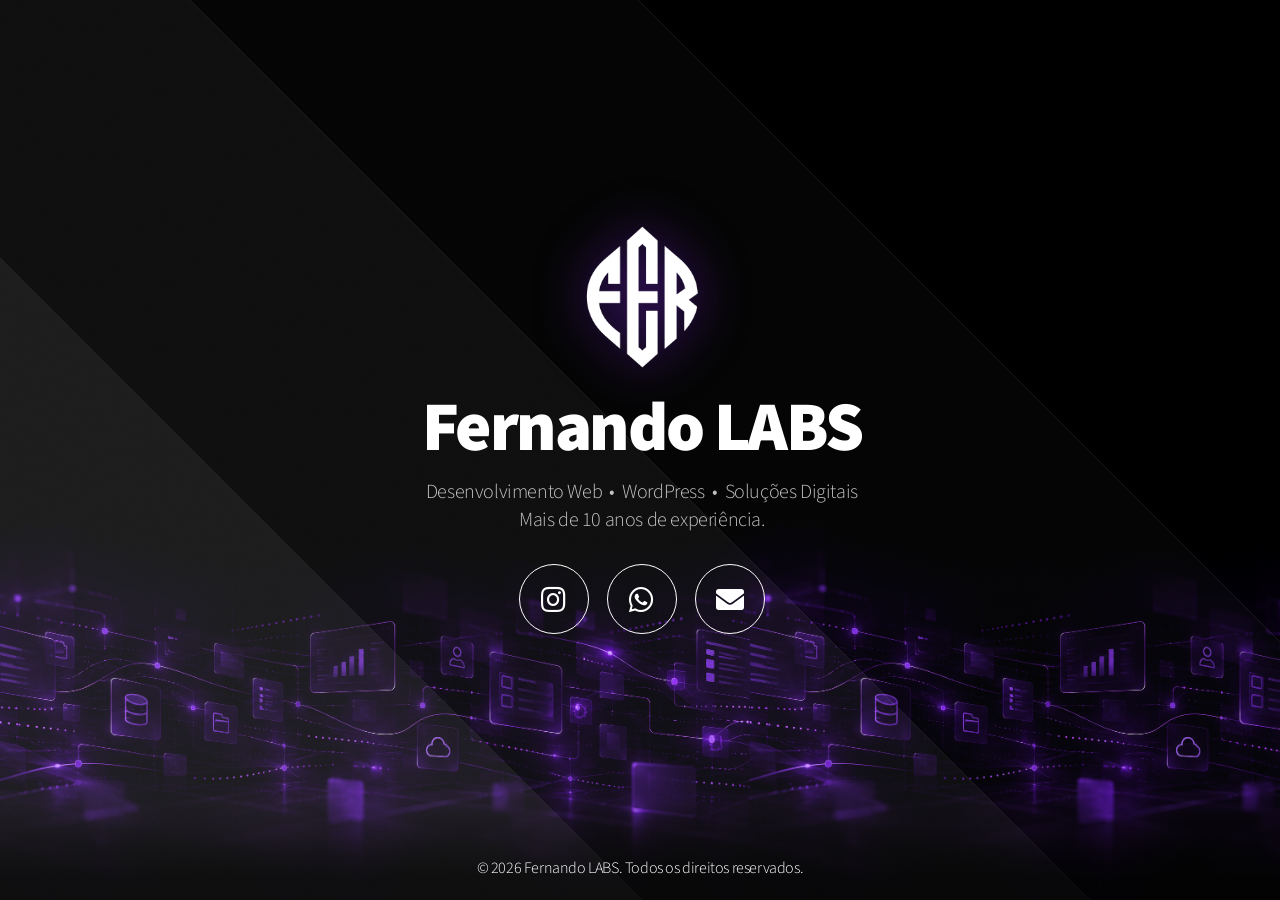
==== index.html @ bfa6c622 "Update index.html" ====
<!DOCTYPE HTML>
<!--
	Aerial by HTML5 UP
	html5up.net | @ajlkn
	Free for personal and commercial use under the CCA 3.0 license (html5up.net/license)
-->
<html>
<head>
	<title>Fernando LABS</title>
	<style>
        html, body {
          background: #0f0720;
      }
  </style>

  <meta charset="utf-8" />
  <meta name="viewport" content="width=device-width, initial-scale=1, user-scalable=no" />

  <!-- SEO -->
  <meta name="description" content="Fernando LABS: Criação de sites em WordPress, landing pages otimizadas, recuperação de sites invadidos, suporte técnico e automação digital." />
  <meta name="keywords" content="criação de sites, wordpress, landing page, seo, automação, suporte técnico, recuperação de site, fernando labs" />
  <meta name="author" content="Fernando LABS" />
  <meta name="robots" content="index, follow" />

  <!-- Open Graph (WhatsApp / Instagram / Facebook preview) -->
  <meta property="og:title" content="Fernando LABS | Criação de Sites e Automação" />
  <meta property="og:description" content="Sites em WordPress, landing pages otimizadas, suporte técnico e automação digital." />
  <meta property="og:image" content="https://fernandolabs.pages.dev/assets/css/images/logo.png" />
  <meta property="og:url" content="https://fernandolabs.pages.dev/" />
  <meta property="og:type" content="website" />

  <!-- Twitter Card -->
  <meta name="twitter:card" content="summary_large_image" />
  <meta name="twitter:title" content="Fernando LABS" />
  <meta name="twitter:description" content="Criação de sites e automação digital." />
  <meta name="twitter:image" content="https://fernandolabs.pages.dev/assets/css/images/logo.png" />

  <!-- Favicon -->
  <link rel="icon" type="image/png" href="assets/css/images/favicon.png" />
  <link rel="apple-touch-icon" href="assets/css/images/favicon.png" />

  <!-- CSS -->
  <link rel="stylesheet" href="assets/css/main.css" />
  <noscript><link rel="stylesheet" href="assets/css/noscript.css" /></noscript>
</head>
<body class="is-preload">
	<div id="wrapper">
		<div id="bg"></div>
		<div id="overlay"></div>
		<div id="main">

			<!-- Header -->
			<header id="header">
				<img src="assets/css/images/logo.png" alt="Logo Fernando Souza" class="logo">
				<h1>Fernando <strong>LABS</strong></h1>
				<p>Desenvolvimento Web &nbsp;&bull;&nbsp; WordPress &nbsp;&bull;&nbsp; Soluções Digitais<br> Mais de 10 anos de experiência.</p>
				<nav>
					<ul>
						<li><a href="https://www.instagram.com/fernando.labs" target="_blank" class="icon brands fa-instagram"><span class="label">Instagram</span></a></li>
						<!--<li><a href="https://www.facebook.com/fernandosouzaxc" target="_blank" class="icon brands fa-facebook-f"><span class="label">Facebook</span></a></li>-->
						<li><a href="https://wa.me/5514996076867?text=Olá,%20vim%20pelo%20seu%20site" target="_blank" class="icon brands fa-whatsapp"><span class="label">Whatsapp</span></a></li>
						<!--<li><a href="/blog" class="icon solid fa-briefcase"><span class="label">Case</span></a></li>-->
						<li><a href="mailto:fsouza.dev@gmail.com" target="_blank" class="icon solid fa-envelope"><span class="label">Email</span></a></li>
					</ul>
				</nav>
			</header>

			<!-- Footer -->
			<footer id="footer">
                <span class="copyright">
                    &copy; <script>document.write(new Date().getFullYear())</script>
                    Fernando LABS. Todos os direitos reservados.
                </span>
            </footer>

        </div>
    </div>
    <script>
      window.onload = function() { document.body.classList.remove('is-preload'); }
      window.ontouchmove = function() { return false; }
      window.onorientationchange = function() { document.body.scrollTop = 0; }
  </script>
</body>
</html>
---- assets/css/main.css ----
@import url("https://fonts.googleapis.com/css?family=Source+Sans+Pro:300,900");
@import url("fontawesome-all.min.css");

/*
	Aerial by HTML5 UP
	html5up.net | @ajlkn
	Free for personal and commercial use under the CCA 3.0 license (html5up.net/license)
*/

html, body, div, span, applet, object,
iframe, h1, h2, h3, h4, h5, h6, p, blockquote,
pre, a, abbr, acronym, address, big, cite,
code, del, dfn, em, img, ins, kbd, q, s, samp,
small, strike, strong, sub, sup, tt, var, b,
u, i, center, dl, dt, dd, ol, ul, li, fieldset,
form, label, legend, table, caption, tbody,
tfoot, thead, tr, th, td, article, aside,
canvas, details, embed, figure, figcaption,
footer, header, hgroup, menu, nav, output, ruby,
section, summary, time, mark, audio, video {
	margin: 0;
	padding: 0;
	border: 0;
	font-size: 100%;
	font: inherit;
	vertical-align: baseline;}

	article, aside, details, figcaption, figure,
	footer, header, hgroup, menu, nav, section {
		display: block;}

		body {
			line-height: 1;
		}

		ol, ul {
			list-style: none;
		}

		blockquote, q {
			quotes: none;
		}

		blockquote:before, blockquote:after, q:before, q:after {
			content: '';
			content: none;
		}

		table {
			border-collapse: collapse;
			border-spacing: 0;
		}

		body {
			-webkit-text-size-adjust: none;
		}

		mark {
			background-color: transparent;
			color: inherit;
		}

		input::-moz-focus-inner {
			border: 0;
			padding: 0;
		}

		input, select, textarea {
			-moz-appearance: none;
			-webkit-appearance: none;
			-ms-appearance: none;
			appearance: none;
		}

/* Basic */

html {
	box-sizing: border-box;
}

*, *:before, *:after {
	box-sizing: inherit;
}

body {
	background: #fff;
	overflow: hidden;
}

body.is-preload *, body.is-preload *:before, body.is-preload *:after {
	-moz-animation: none !important;
	-webkit-animation: none !important;
	-ms-animation: none !important;
	animation: none !important;
	-moz-transition: none !important;
	-webkit-transition: none !important;
	-ms-transition: none !important;
	transition: none !important;
}

body, input, select, textarea {
	color: #fff;
	font-family: 'Source Sans Pro', sans-serif;
	font-size: 15pt;
	font-weight: 300 !important;
	letter-spacing: -0.025em;
	line-height: 1.75em;
}

a {
	-moz-transition: border-color 0.2s ease-in-out;
	-webkit-transition: border-color 0.2s ease-in-out;
	-ms-transition: border-color 0.2s ease-in-out;
	transition: border-color 0.2s ease-in-out;
	border-bottom: dotted 1px;
	color: inherit;
	outline: 0;
	text-decoration: none;
}

a:hover {
	border-color: transparent;
}

/* Icon */

.icon {
	text-decoration: none;
	position: relative;
}

.icon:before {
	-moz-osx-font-smoothing: grayscale;
	-webkit-font-smoothing: antialiased;
	display: inline-block;
	font-style: normal;
	font-variant: normal;
	text-rendering: auto;
	line-height: 1;
	text-transform: none !important;
	font-family: 'Font Awesome 5 Free';
	font-weight: 400;
}

.icon > .label {
	display: none;
}

.icon.solid:before {
	font-weight: 900;
}

.icon.brands:before {
	font-family: 'Font Awesome 5 Brands';
}

/* Wrapper */

@-moz-keyframes wrapper {
	0% {
		opacity: 0;
	}

	100% {
		opacity: 1;
	}
}

@-webkit-keyframes wrapper {
	0% {
		opacity: 0;
	}

	100% {
		opacity: 1;
	}
}

@-ms-keyframes wrapper {
	0% {
		opacity: 0;
	}

	100% {
		opacity: 1;
	}
}

@keyframes wrapper {
	0% {
		opacity: 0;
	}

	100% {
		opacity: 1;
	}
}

#wrapper {
	-moz-animation: wrapper 3s forwards;
	-webkit-animation: wrapper 3s forwards;
	-ms-animation: wrapper 3s forwards;
	animation: wrapper 3s forwards;
	height: 100%;
	left: 0;
	opacity: 0;
	position: fixed;
	top: 0;
	width: 100%;
}

/* BG */

#bg {
	-moz-animation: bg 60s linear infinite;
	-webkit-animation: bg 60s linear infinite;
	-ms-animation: bg 60s linear infinite;
	animation: bg 60s linear infinite;
	-moz-backface-visibility: hidden;
	-webkit-backface-visibility: hidden;
	-ms-backface-visibility: hidden;
	backface-visibility: hidden;
	-moz-transform: translate3d(0,0,0);
	-webkit-transform: translate3d(0,0,0);
	-ms-transform: translate3d(0,0,0);
	transform: translate3d(0,0,0);
	/* Set your background with this */

	background: #000 url("images/bg.png") bottom left;
	background-repeat: repeat-x;
	height: 100%;
	left: 0;
	opacity: 1;
	position: fixed;
	top: 0;
}

@-moz-keyframes bg {
	0% {
		-moz-transform: translate3d(0,0,0);
		-webkit-transform: translate3d(0,0,0);
		-ms-transform: translate3d(0,0,0);
		transform: translate3d(0,0,0);
	}

	100% {
		-moz-transform: translate3d(-2250px,0,0);
		-webkit-transform: translate3d(-2250px,0,0);
		-ms-transform: translate3d(-2250px,0,0);
		transform: translate3d(-2250px,0,0);
	}
}

@-webkit-keyframes bg {
	0% {
		-moz-transform: translate3d(0,0,0);
		-webkit-transform: translate3d(0,0,0);
		-ms-transform: translate3d(0,0,0);
		transform: translate3d(0,0,0);
	}

	100% {
		-moz-transform: translate3d(-2250px,0,0);
		-webkit-transform: translate3d(-2250px,0,0);
		-ms-transform: translate3d(-2250px,0,0);
		transform: translate3d(-2250px,0,0);
	}
}

@-ms-keyframes bg {
	0% {
		-moz-transform: translate3d(0,0,0);
		-webkit-transform: translate3d(0,0,0);
		-ms-transform: translate3d(0,0,0);
		transform: translate3d(0,0,0);
	}

	100% {
		-moz-transform: translate3d(-2250px,0,0);
		-webkit-transform: translate3d(-2250px,0,0);
		-ms-transform: translate3d(-2250px,0,0);
		transform: translate3d(-2250px,0,0);
	}
}

@keyframes bg {
	0% {
		-moz-transform: translate3d(0,0,0);
		-webkit-transform: translate3d(0,0,0);
		-ms-transform: translate3d(0,0,0);
		transform: translate3d(0,0,0);
	}

	100% {
		-moz-transform: translate3d(-2250px,0,0);
		-webkit-transform: translate3d(-2250px,0,0);
		-ms-transform: translate3d(-2250px,0,0);
		transform: translate3d(-2250px,0,0);
	}
}

#bg {
	background-size: 1774px auto;
	width: 6750px;
}

/* Overlay */

@-moz-keyframes overlay {
	0% {
		opacity: 0;
	}

	100% {
		opacity: 1;
	}
}

@-webkit-keyframes overlay {
	0% {
		opacity: 0;
	}

	100% {
		opacity: 1;
	}
}

@-ms-keyframes overlay {
	0% {
		opacity: 0;
	}

	100% {
		opacity: 1;
	}
}

@keyframes overlay {
	0% {
		opacity: 0;
	}

	100% {
		opacity: 1;
	}
}

#overlay {
	-moz-animation: overlay 1.5s 1.5s forwards;
	-webkit-animation: overlay 1.5s 1.5s forwards;
	-ms-animation: overlay 1.5s 1.5s forwards;
	animation: overlay 1.5s 1.5s forwards;
	background-attachment: fixed, fixed;
	background-image: url("images/overlay-pattern.png"), url("images/overlay.svg");
	background-position: top left, center center;
	background-repeat: repeat, no-repeat;
	background-size: auto, cover;
	height: 100%;
	left: 0;
	opacity: 30% !important;
	position: fixed;
	top: 0;
	width: 100%;
}

/* Main */

#main {
	height: 100%;
	left: 0;
	position: fixed;
	text-align: center;
	top: 0;
	width: 100%;
}

#main:before {
	content: '';
	display: inline-block;
	height: 100%;
	margin-right: 0;
	vertical-align: middle;
	width: 1px;
}

/* Header */

@-moz-keyframes header {
	0% {
		-moz-transform: translate3d(0,1em,0);
		-webkit-transform: translate3d(0,1em,0);
		-ms-transform: translate3d(0,1em,0);
		transform: translate3d(0,1em,0);
		opacity: 0;
	}

	100% {
		-moz-transform: translate3d(0,0,0);
		-webkit-transform: translate3d(0,0,0);
		-ms-transform: translate3d(0,0,0);
		transform: translate3d(0,0,0);
		opacity: 1;
	}
}

@-webkit-keyframes header {
	0% {
		-moz-transform: translate3d(0,1em,0);
		-webkit-transform: translate3d(0,1em,0);
		-ms-transform: translate3d(0,1em,0);
		transform: translate3d(0,1em,0);
		opacity: 0;
	}

	100% {
		-moz-transform: translate3d(0,0,0);
		-webkit-transform: translate3d(0,0,0);
		-ms-transform: translate3d(0,0,0);
		transform: translate3d(0,0,0);
		opacity: 1;
	}
}

@-ms-keyframes header {
	0% {
		-moz-transform: translate3d(0,1em,0);
		-webkit-transform: translate3d(0,1em,0);
		-ms-transform: translate3d(0,1em,0);
		transform: translate3d(0,1em,0);
		opacity: 0;
	}

	100% {
		-moz-transform: translate3d(0,0,0);
		-webkit-transform: translate3d(0,0,0);
		-ms-transform: translate3d(0,0,0);
		transform: translate3d(0,0,0);
		opacity: 1;
	}
}

@keyframes header {
	0% {
		-moz-transform: translate3d(0,1em,0);
		-webkit-transform: translate3d(0,1em,0);
		-ms-transform: translate3d(0,1em,0);
		transform: translate3d(0,1em,0);
		opacity: 0;
	}

	100% {
		-moz-transform: translate3d(0,0,0);
		-webkit-transform: translate3d(0,0,0);
		-ms-transform: translate3d(0,0,0);
		transform: translate3d(0,0,0);
		opacity: 1;
	}
}

@-moz-keyframes nav-icons {
	0% {
		-moz-transform: translate3d(0,1em,0);
		-webkit-transform: translate3d(0,1em,0);
		-ms-transform: translate3d(0,1em,0);
		transform: translate3d(0,1em,0);
		opacity: 0;
	}

	100% {
		-moz-transform: translate3d(0,0,0);
		-webkit-transform: translate3d(0,0,0);
		-ms-transform: translate3d(0,0,0);
		transform: translate3d(0,0,0);
		opacity: 1;
	}
}

@-webkit-keyframes nav-icons {
	0% {
		-moz-transform: translate3d(0,1em,0);
		-webkit-transform: translate3d(0,1em,0);
		-ms-transform: translate3d(0,1em,0);
		transform: translate3d(0,1em,0);
		opacity: 0;
	}

	100% {
		-moz-transform: translate3d(0,0,0);
		-webkit-transform: translate3d(0,0,0);
		-ms-transform: translate3d(0,0,0);
		transform: translate3d(0,0,0);
		opacity: 1;
	}
}

@-ms-keyframes nav-icons {
	0% {
		-moz-transform: translate3d(0,1em,0);
		-webkit-transform: translate3d(0,1em,0);
		-ms-transform: translate3d(0,1em,0);
		transform: translate3d(0,1em,0);
		opacity: 0;
	}

	100% {
		-moz-transform: translate3d(0,0,0);
		-webkit-transform: translate3d(0,0,0);
		-ms-transform: translate3d(0,0,0);
		transform: translate3d(0,0,0);
		opacity: 1;
	}
}

@keyframes nav-icons {
	0% {
		-moz-transform: translate3d(0,1em,0);
		-webkit-transform: translate3d(0,1em,0);
		-ms-transform: translate3d(0,1em,0);
		transform: translate3d(0,1em,0);
		opacity: 0;
	}

	100% {
		-moz-transform: translate3d(0,0,0);
		-webkit-transform: translate3d(0,0,0);
		-ms-transform: translate3d(0,0,0);
		transform: translate3d(0,0,0);
		opacity: 1;
	}
}

#header {
	-moz-animation: header 1s 2.25s forwards;
	-webkit-animation: header 1s 2.25s forwards;
	-ms-animation: header 1s 2.25s forwards;
	animation: header 1s 2.25s forwards;
	-moz-backface-visibility: hidden;
	-webkit-backface-visibility: hidden;
	-ms-backface-visibility: hidden;
	backface-visibility: hidden;
	-moz-transform: translate3d(0,0,0);
	-webkit-transform: translate3d(0,0,0);
	-ms-transform: translate3d(0,0,0);
	transform: translate3d(0,0,0);
	cursor: default;
	display: inline-block;
	opacity: 0;
	position: relative;
	text-align: center;
	top: -1em;
	vertical-align: middle;
	width: 90%;
}

#header h1 {
	font-size: 4.35em;
	font-weight: 900;
	letter-spacing: -0.035em;
	line-height: 1em;
}

#header p {
	font-size: 1.25em;
	margin: 0.75em 0 0.25em 0;
	opacity: 0.75;
}

#header nav {
	margin: 1.5em 0 0 0;
}

#header nav li {
	-moz-animation: nav-icons 0.5s ease-in-out forwards;
	-webkit-animation: nav-icons 0.5s ease-in-out forwards;
	-ms-animation: nav-icons 0.5s ease-in-out forwards;
	animation: nav-icons 0.5s ease-in-out forwards;
	-moz-backface-visibility: hidden;
	-webkit-backface-visibility: hidden;
	-ms-backface-visibility: hidden;
	backface-visibility: hidden;
	-moz-transform: translate3d(0,0,0);
	-webkit-transform: translate3d(0,0,0);
	-ms-transform: translate3d(0,0,0);
	transform: translate3d(0,0,0);
	display: inline-block;
	height: 5.35em;
	line-height: 5.885em;
	opacity: 0;
	position: relative;
	top: 0;
	width: 5.35em;
}

#header nav li:nth-child(1) {
	-moz-animation-delay: 2.5s;
	-webkit-animation-delay: 2.5s;
	-ms-animation-delay: 2.5s;
	animation-delay: 2.5s;
}

#header nav li:nth-child(2) {
	-moz-animation-delay: 2.75s;
	-webkit-animation-delay: 2.75s;
	-ms-animation-delay: 2.75s;
	animation-delay: 2.75s;
}

#header nav li:nth-child(3) {
	-moz-animation-delay: 3s;
	-webkit-animation-delay: 3s;
	-ms-animation-delay: 3s;
	animation-delay: 3s;
}

#header nav li:nth-child(4) {
	-moz-animation-delay: 3.25s;
	-webkit-animation-delay: 3.25s;
	-ms-animation-delay: 3.25s;
	animation-delay: 3.25s;
}

#header nav li:nth-child(5) {
	-moz-animation-delay: 3.5s;
	-webkit-animation-delay: 3.5s;
	-ms-animation-delay: 3.5s;
	animation-delay: 3.5s;
}

#header nav li:nth-child(6) {
	-moz-animation-delay: 3.75s;
	-webkit-animation-delay: 3.75s;
	-ms-animation-delay: 3.75s;
	animation-delay: 3.75s;
}

#header nav li:nth-child(7) {
	-moz-animation-delay: 4s;
	-webkit-animation-delay: 4s;
	-ms-animation-delay: 4s;
	animation-delay: 4s;
}

#header nav li:nth-child(8) {
	-moz-animation-delay: 4.25s;
	-webkit-animation-delay: 4.25s;
	-ms-animation-delay: 4.25s;
	animation-delay: 4.25s;
}

#header nav li:nth-child(9) {
	-moz-animation-delay: 4.5s;
	-webkit-animation-delay: 4.5s;
	-ms-animation-delay: 4.5s;
	animation-delay: 4.5s;
}

#header nav li:nth-child(10) {
	-moz-animation-delay: 4.75s;
	-webkit-animation-delay: 4.75s;
	-ms-animation-delay: 4.75s;
	animation-delay: 4.75s;
}

#header nav a {
	-webkit-tap-highlight-color: rgba(0, 0, 0, 0);
	-webkit-touch-callout: none;
	border: 0;
	display: inline-block;
}

#header nav a:before {
	-moz-transition: all 0.2s ease-in-out;
	-webkit-transition: all 0.2s ease-in-out;
	-ms-transition: all 0.2s ease-in-out;
	transition: all 0.2s ease-in-out;
	border-radius: 100%;
	border: solid 1px #fff;
	display: block;
	font-size: 1.75em;
	height: 2.5em;
	line-height: 2.5em;
	position: relative;
	text-align: center;
	top: 0;
	width: 2.5em;
}

#header nav a:hover {
	font-size: 1.1em;
}

#header nav a:hover:before {
  background-color: rgba(123, 80, 170, 0.3);
  color: #fff;
  border-color: #7b50aa;
}/*Cor icone*/

}

#header nav a:active {
	font-size: 0.95em;
	background: none;
}

#header nav a:active:before {
	background-color: rgba(255, 255, 255, 0.35);
	color: #fff;
}

#header nav a span {
	display: none;
}

/* Footer */

#footer {
	background-image: -moz-linear-gradient(top, rgba(0,0,0,0), rgba(0,0,0,0.5) 75%);
	background-image: -webkit-linear-gradient(top, rgba(0,0,0,0), rgba(0,0,0,0.5) 75%);
	background-image: -ms-linear-gradient(top, rgba(0,0,0,0), rgba(0,0,0,0.5) 75%);
	background-image: linear-gradient(top, rgba(0,0,0,0), rgba(0,0,0,0.5) 75%);
	bottom: 0;
	cursor: default;
	height: 6em;
	left: 0;
	line-height: 8em;
	position: absolute;
	text-align: center;
	width: 100%;
}

/* Wide */

@media screen and (max-width: 1680px) {

	/* Basic */

	body, input, select, textarea {
		font-size: 13pt;
	}

	/* BG */

	@-moz-keyframes bg {
		0% {
			-moz-transform: translate3d(0,0,0);
			-webkit-transform: translate3d(0,0,0);
			-ms-transform: translate3d(0,0,0);
			transform: translate3d(0,0,0);
		}

		100% {
			-moz-transform: translate3d(-1500px,0,0);
			-webkit-transform: translate3d(-1500px,0,0);
			-ms-transform: translate3d(-1500px,0,0);
			transform: translate3d(-1500px,0,0);
		}

	}

	@-webkit-keyframes bg {
		0% {
			-moz-transform: translate3d(0,0,0);
			-webkit-transform: translate3d(0,0,0);
			-ms-transform: translate3d(0,0,0);
			transform: translate3d(0,0,0);
		}

		100% {
			-moz-transform: translate3d(-1500px,0,0);
			-webkit-transform: translate3d(-1500px,0,0);
			-ms-transform: translate3d(-1500px,0,0);
			transform: translate3d(-1500px,0,0);
		}
	}

	@-ms-keyframes bg {
		0% {
			-moz-transform: translate3d(0,0,0);
			-webkit-transform: translate3d(0,0,0);
			-ms-transform: translate3d(0,0,0);
			transform: translate3d(0,0,0);
		}

		100% {
			-moz-transform: translate3d(-1500px,0,0);
			-webkit-transform: translate3d(-1500px,0,0);
			-ms-transform: translate3d(-1500px,0,0);
			transform: translate3d(-1500px,0,0);
		}
	}

	@keyframes bg {
		0% {
			-moz-transform: translate3d(0,0,0);
			-webkit-transform: translate3d(0,0,0);
			-ms-transform: translate3d(0,0,0);
			transform: translate3d(0,0,0);
		}

		100% {
			-moz-transform: translate3d(-1500px,0,0);
			-webkit-transform: translate3d(-1500px,0,0);
			-ms-transform: translate3d(-1500px,0,0);
			transform: translate3d(-1500px,0,0);
		}
	}

	#bg {
		background-size: 1500px auto;
		width: 4500px;
	} }

/* Normal */

@media screen and (max-width: 1280px) {

	/* Basic */

	body, input, select, textarea {
		font-size: 12pt;
	}

	/* BG */

	@-moz-keyframes bg {
		0% {
			-moz-transform: translate3d(0,0,0);
			-webkit-transform: translate3d(0,0,0);
			-ms-transform: translate3d(0,0,0);
			transform: translate3d(0,0,0);
		}

		100% {
			-moz-transform: translate3d(-750px,0,0);
			-webkit-transform: translate3d(-750px,0,0);
			-ms-transform: translate3d(-750px,0,0);
			transform: translate3d(-750px,0,0);
		}

	}

	@-webkit-keyframes bg {
		0% {
			-moz-transform: translate3d(0,0,0);
			-webkit-transform: translate3d(0,0,0);
			-ms-transform: translate3d(0,0,0);
			transform: translate3d(0,0,0);
		}

		100% {
			-moz-transform: translate3d(-750px,0,0);
			-webkit-transform: translate3d(-750px,0,0);
			-ms-transform: translate3d(-750px,0,0);
			transform: translate3d(-750px,0,0);
		}
	}

	@-ms-keyframes bg {
		0% {
			-moz-transform: translate3d(0,0,0);
			-webkit-transform: translate3d(0,0,0);
			-ms-transform: translate3d(0,0,0);
			transform: translate3d(0,0,0);
		}

		100% {
			-moz-transform: translate3d(-750px,0,0);
			-webkit-transform: translate3d(-750px,0,0);
			-ms-transform: translate3d(-750px,0,0);
			transform: translate3d(-750px,0,0);
		}
	}

	@keyframes bg {
		0% {
			-moz-transform: translate3d(0,0,0);
			-webkit-transform: translate3d(0,0,0);
			-ms-transform: translate3d(0,0,0);
			transform: translate3d(0,0,0);
		}

		100% {
			-moz-transform: translate3d(-750px,0,0);
			-webkit-transform: translate3d(-750px,0,0);
			-ms-transform: translate3d(-750px,0,0);
			transform: translate3d(-750px,0,0);
		}
	}

	#bg {
		background-size: 750px auto;
		width: 2250px;
	} }

/* Mobile */

@media screen and (max-width: 736px) {

	/* Basic */

	body {
		min-width: 320px;
	}

	body, input, select, textarea {
		font-size: 11pt;
	}

	/* BG */

	@-moz-keyframes bg {
		0% {
			-moz-transform: translate3d(0,0,0);
			-webkit-transform: translate3d(0,0,0);
			-ms-transform: translate3d(0,0,0);
			transform: translate3d(0,0,0);
		}

		100% {
			-moz-transform: translate3d(-300px,0,0);
			-webkit-transform: translate3d(-300px,0,0);
			-ms-transform: translate3d(-300px,0,0);
			transform: translate3d(-300px,0,0);
		}

	}

	@-webkit-keyframes bg {
		0% {
			-moz-transform: translate3d(0,0,0);
			-webkit-transform: translate3d(0,0,0);
			-ms-transform: translate3d(0,0,0);
			transform: translate3d(0,0,0);
		}

		100% {
			-moz-transform: translate3d(-300px,0,0);
			-webkit-transform: translate3d(-300px,0,0);
			-ms-transform: translate3d(-300px,0,0);
			transform: translate3d(-300px,0,0);
		}
	}

	@-ms-keyframes bg {
		0% {
			-moz-transform: translate3d(0,0,0);
			-webkit-transform: translate3d(0,0,0);
			-ms-transform: translate3d(0,0,0);
			transform: translate3d(0,0,0);
		}

		100% {
			-moz-transform: translate3d(-300px,0,0);
			-webkit-transform: translate3d(-300px,0,0);
			-ms-transform: translate3d(-300px,0,0);
			transform: translate3d(-300px,0,0);
		}
	}

	@keyframes bg {
		0% {
			-moz-transform: translate3d(0,0,0);
			-webkit-transform: translate3d(0,0,0);
			-ms-transform: translate3d(0,0,0);
			transform: translate3d(0,0,0);
		}

		100% {
			-moz-transform: translate3d(-300px,0,0);
			-webkit-transform: translate3d(-300px,0,0);
			-ms-transform: translate3d(-300px,0,0);
			transform: translate3d(-300px,0,0);
		}
	}

	#bg {
		background-size: 300px auto;
		width: 900px;
	}

	/* Header */

	#header h1 {
		font-size: 2.5em;
	}

	#header p {
		font-size: 1em;
	}

	#header nav {
		font-size: 1em;
	}

	#header nav a:hover {
		font-size: 1em;
	}

	#header nav a:active {
		font-size: 1em;
	} }

/* Mobile (Portrait) */

@media screen and (max-width: 480px) {

	/* BG */

	@-moz-keyframes bg {
		0% {
			-moz-transform: translate3d(0,0,0);
			-webkit-transform: translate3d(0,0,0);
			-ms-transform: translate3d(0,0,0);
			transform: translate3d(0,0,0);
		}

		100% {
			-moz-transform: translate3d(-412.5px,0,0);
			-webkit-transform: translate3d(-412.5px,0,0);
			-ms-transform: translate3d(-412.5px,0,0);
			transform: translate3d(-412.5px,0,0);
		}

	}

	@-webkit-keyframes bg {
		0% {
			-moz-transform: translate3d(0,0,0);
			-webkit-transform: translate3d(0,0,0);
			-ms-transform: translate3d(0,0,0);
			transform: translate3d(0,0,0);
		}

		100% {
			-moz-transform: translate3d(-412.5px,0,0);
			-webkit-transform: translate3d(-412.5px,0,0);
			-ms-transform: translate3d(-412.5px,0,0);
			transform: translate3d(-412.5px,0,0);
		}
	}

	@-ms-keyframes bg {
		0% {
			-moz-transform: translate3d(0,0,0);
			-webkit-transform: translate3d(0,0,0);
			-ms-transform: translate3d(0,0,0);
			transform: translate3d(0,0,0);
		}

		100% {
			-moz-transform: translate3d(-412.5px,0,0);
			-webkit-transform: translate3d(-412.5px,0,0);
			-ms-transform: translate3d(-412.5px,0,0);
			transform: translate3d(-412.5px,0,0);
		}
	}

	@keyframes bg {
		0% {
			-moz-transform: translate3d(0,0,0);
			-webkit-transform: translate3d(0,0,0);
			-ms-transform: translate3d(0,0,0);
			transform: translate3d(0,0,0);
		}

		100% {
			-moz-transform: translate3d(-412.5px,0,0);
			-webkit-transform: translate3d(-412.5px,0,0);
			-ms-transform: translate3d(-412.5px,0,0);
			transform: translate3d(-412.5px,0,0);
		}
	}

	#bg {
		background-size: 412.5px auto;
		width: 1237.5px;
	}

	/* Header */

	#header nav {
		padding: 0 1em;
	} }

	.logo {
		width: 120px; /* ajusta como quiser */
		margin-bottom: 15px;
	}

	.logo {
		filter: drop-shadow(0 0 25px rgba(60, 20, 110, 1));
	}
---- assets/css/noscript.css ----
/*
	Aerial by HTML5 UP
	html5up.net | @ajlkn
	Free for personal and commercial use under the CCA 3.0 license (html5up.net/license)
*/

/* Wrapper */

	#wrapper {
		opacity: 1 !important;
	}

/* Overlay */

	#overlay {
		opacity: 1 !important;
	}

/* Header */

	#header {
		opacity: 1 !important;
	}

		#header nav li {
			opacity: 1 !important;
		}
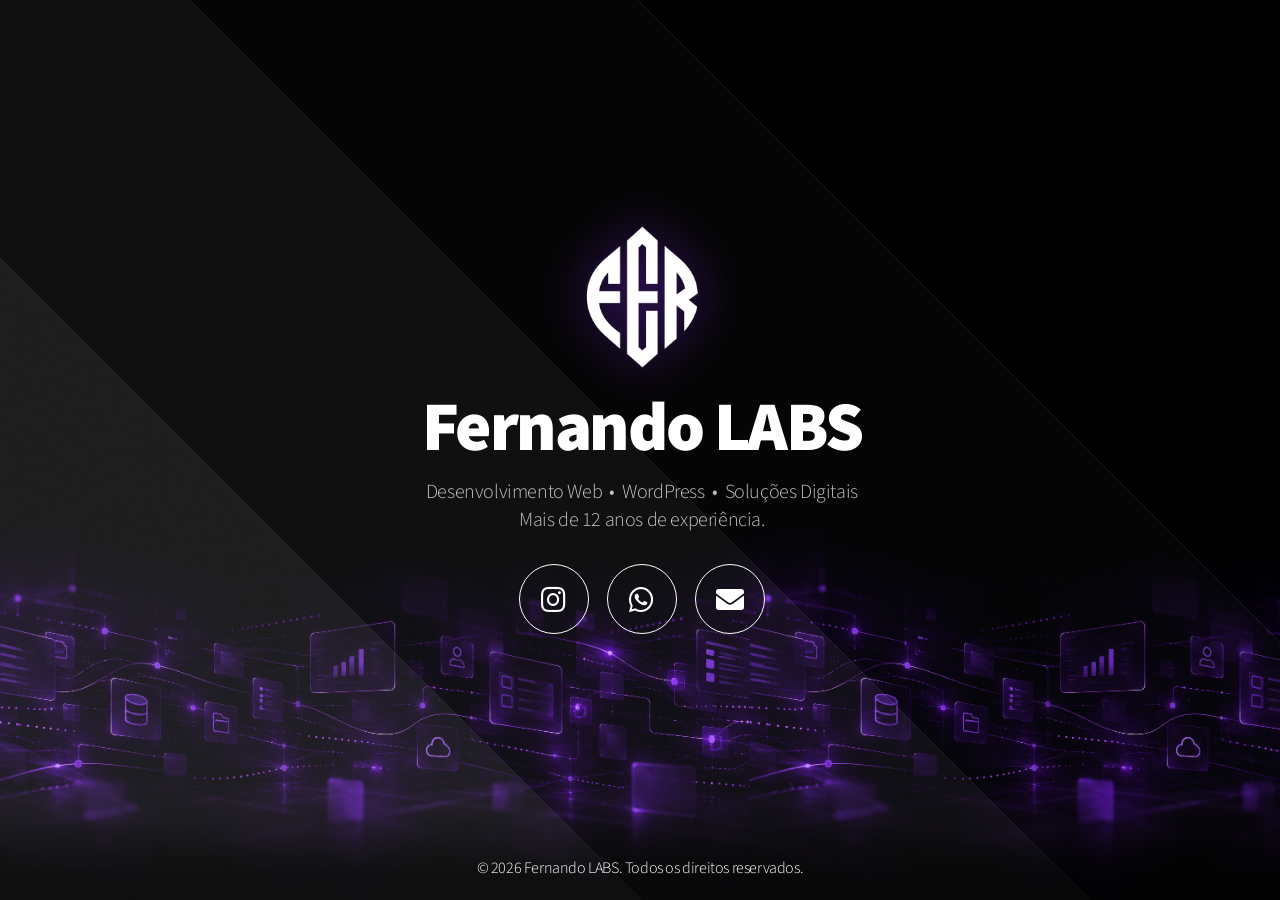
==== commit dbdda3e5: "Update index.html" ====
--- a/index.html
+++ b/index.html
@@ -53,7 +53,7 @@
 			<header id="header">
 				<img src="assets/css/images/logo.png" alt="Logo Fernando Souza" class="logo">
 				<h1>Fernando <strong>LABS</strong></h1>
-				<p>Desenvolvimento Web &nbsp;&bull;&nbsp; WordPress &nbsp;&bull;&nbsp; Soluções Digitais<br> Mais de 10 anos de experiência.</p>
+				<p>Desenvolvimento Web &nbsp;&bull;&nbsp; WordPress &nbsp;&bull;&nbsp; Soluções Digitais<br> Mais de 12 anos de experiência.</p>
 				<nav>
 					<ul>
 						<li><a href="https://www.instagram.com/fernando.labs" target="_blank" class="icon brands fa-instagram"><span class="label">Instagram</span></a></li>
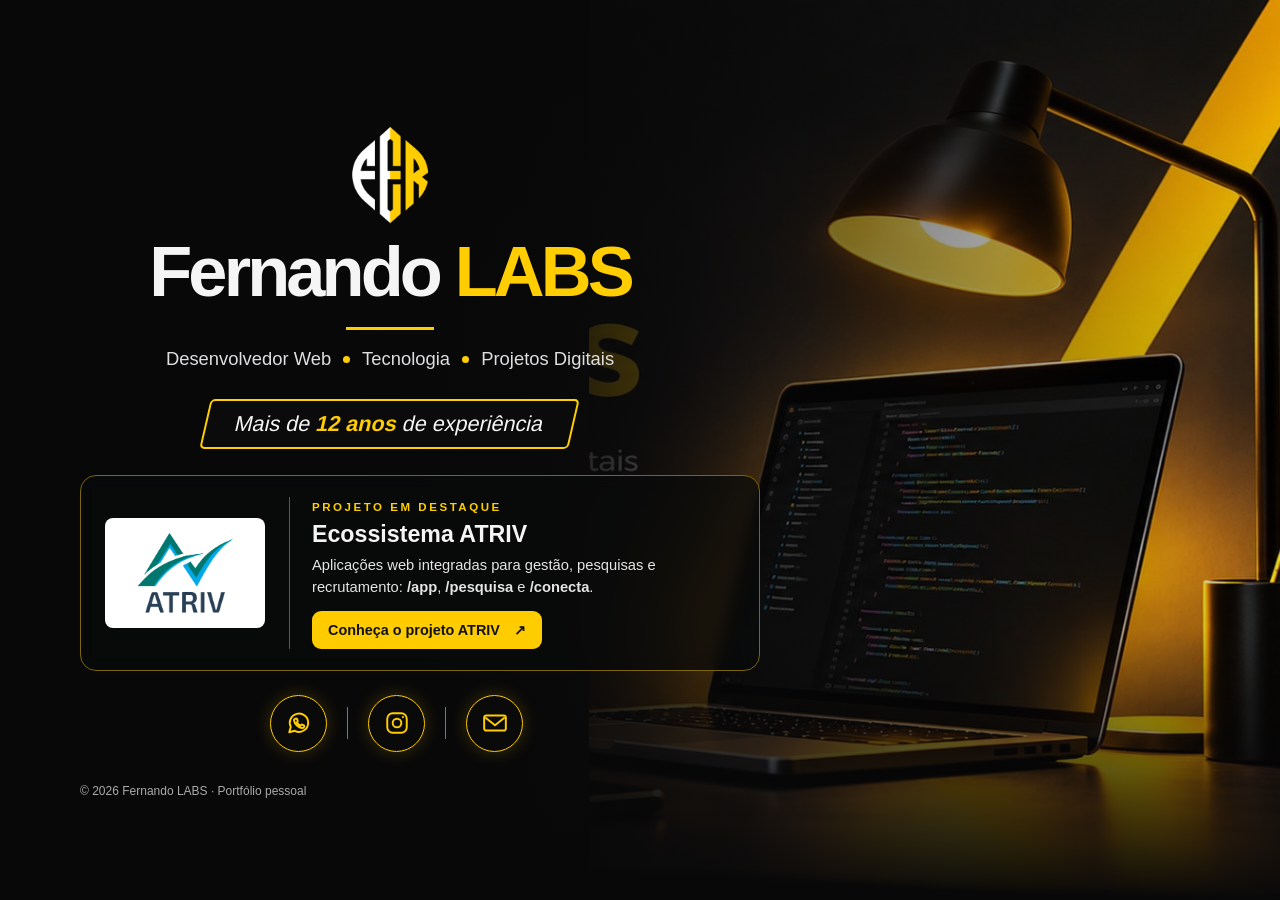
==== commit 2dfefe8f: "vai" ====
--- a/index.html
+++ b/index.html
@@ -1,84 +1,6 @@
-<!DOCTYPE HTML>
-<!--
-	Aerial by HTML5 UP
-	html5up.net | @ajlkn
-	Free for personal and commercial use under the CCA 3.0 license (html5up.net/license)
--->
-<html>
-<head>
-	<title>Fernando LABS</title>
-	<style>
-        html, body {
-          background: #0f0720;
-      }
-  </style>
-
-  <meta charset="utf-8" />
-  <meta name="viewport" content="width=device-width, initial-scale=1, user-scalable=no" />
-
-  <!-- SEO -->
-  <meta name="description" content="Fernando LABS: Criação de sites em WordPress, landing pages otimizadas, recuperação de sites invadidos, suporte técnico e automação digital." />
-  <meta name="keywords" content="criação de sites, wordpress, landing page, seo, automação, suporte técnico, recuperação de site, fernando labs" />
-  <meta name="author" content="Fernando LABS" />
-  <meta name="robots" content="index, follow" />
-
-  <!-- Open Graph (WhatsApp / Instagram / Facebook preview) -->
-  <meta property="og:title" content="Fernando LABS | Criação de Sites e Automação" />
-  <meta property="og:description" content="Sites em WordPress, landing pages otimizadas, suporte técnico e automação digital." />
-  <meta property="og:image" content="https://fernandolabs.pages.dev/assets/css/images/logo.png" />
-  <meta property="og:url" content="https://fernandolabs.pages.dev/" />
-  <meta property="og:type" content="website" />
-
-  <!-- Twitter Card -->
-  <meta name="twitter:card" content="summary_large_image" />
-  <meta name="twitter:title" content="Fernando LABS" />
-  <meta name="twitter:description" content="Criação de sites e automação digital." />
-  <meta name="twitter:image" content="https://fernandolabs.pages.dev/assets/css/images/logo.png" />
-
-  <!-- Favicon -->
-  <link rel="icon" type="image/png" href="assets/css/images/favicon.png" />
-  <link rel="apple-touch-icon" href="assets/css/images/favicon.png" />
-
-  <!-- CSS -->
-  <link rel="stylesheet" href="assets/css/main.css" />
-  <noscript><link rel="stylesheet" href="assets/css/noscript.css" /></noscript>
-</head>
-<body class="is-preload">
-	<div id="wrapper">
-		<div id="bg"></div>
-		<div id="overlay"></div>
-		<div id="main">
-
-			<!-- Header -->
-			<header id="header">
-				<img src="assets/css/images/logo.png" alt="Logo Fernando Souza" class="logo">
-				<h1>Fernando <strong>LABS</strong></h1>
-				<p>Desenvolvimento Web &nbsp;&bull;&nbsp; WordPress &nbsp;&bull;&nbsp; Soluções Digitais<br> Mais de 12 anos de experiência.</p>
-				<nav>
-					<ul>
-						<li><a href="https://www.instagram.com/fernando.labs" target="_blank" class="icon brands fa-instagram"><span class="label">Instagram</span></a></li>
-						<!--<li><a href="https://www.facebook.com/fernandosouzaxc" target="_blank" class="icon brands fa-facebook-f"><span class="label">Facebook</span></a></li>-->
-						<li><a href="https://wa.me/5514996076867?text=Olá,%20vim%20pelo%20seu%20site" target="_blank" class="icon brands fa-whatsapp"><span class="label">Whatsapp</span></a></li>
-						<!--<li><a href="/blog" class="icon solid fa-briefcase"><span class="label">Case</span></a></li>-->
-						<li><a href="mailto:fsouza.dev@gmail.com" target="_blank" class="icon solid fa-envelope"><span class="label">Email</span></a></li>
-					</ul>
-				</nav>
-			</header>
-
-			<!-- Footer -->
-			<footer id="footer">
-                <span class="copyright">
-                    &copy; <script>document.write(new Date().getFullYear())</script>
-                    Fernando LABS. Todos os direitos reservados.
-                </span>
-            </footer>
-
-        </div>
-    </div>
-    <script>
-      window.onload = function() { document.body.classList.remove('is-preload'); }
-      window.ontouchmove = function() { return false; }
-      window.onorientationchange = function() { document.body.scrollTop = 0; }
-  </script>
-</body>
-</html>+<!doctype html>
+<html lang="pt-BR"><head><meta charset="utf-8"><meta name="viewport" content="width=device-width,initial-scale=1"><meta name="theme-color" content="#0b0b0c"><meta name="description" content="Fernando LABS — portfólio pessoal de desenvolvimento web, tecnologia e sistemas. Conheça o ecossistema ATRIV."><title>Fernando LABS | Desenvolvimento Web</title><link rel="stylesheet" href="assets/style.css"></head>
+<body><main class="hero"><div class="workspace" aria-hidden="true"></div><div class="shade" aria-hidden="true"></div><div class="frame"><header class="brand"><img class="brand-icon" src="assets/logo-fernando.png" alt="Símbolo original Fernando LABS"><h1>Fernando <span>LABS</span></h1><div class="brand-line"></div><p>Desenvolvedor Web <i></i> Tecnologia <i></i> Projetos Digitais</p></header>
+<div class="experience">Mais de <strong>12 anos</strong> de experiência</div>
+<section class="featured" aria-labelledby="featured-title"><img src="assets/logo-atriv.png" alt="Logo original ATRIV" class="atriv-logo"><div class="featured-copy"><span class="eyebrow">PROJETO EM DESTAQUE</span><h2 id="featured-title">Ecossistema ATRIV</h2><p>Aplicações web integradas para gestão, pesquisas e recrutamento: <strong>/app</strong>, <strong>/pesquisa</strong> e <strong>/conecta</strong>.</p><a class="cta" href="atriv.html">Conheça o projeto ATRIV <span aria-hidden="true">↗</span></a></div></section>
+<nav class="social" aria-label="Contatos"><a href="https://wa.me/5514996076867?text=Ol%C3%A1%2C%20vim%20pelo%20seu%20site" target="_blank" rel="noopener noreferrer" aria-label="WhatsApp" title="WhatsApp"><svg viewBox="0 0 24 24" fill="none" stroke="currentColor" stroke-width="1.8" stroke-linecap="round" stroke-linejoin="round"><path d="M20.5 11.7a8.5 8.5 0 0 1-12.4 7.5L3 20.5l1.4-4.9a8.5 8.5 0 1 1 16.1-3.9Z"/><path d="M8.4 8.3c.4-.6.7-.5 1-.5.3 0 .5.1.7.5l.7 1.6c.1.3 0 .5-.2.8l-.6.6c.8 1.5 1.9 2.5 3.4 3.2l.7-.8c.2-.2.5-.3.8-.2l1.7.8c.3.1.4.4.3.7-.2 1.3-1.1 1.7-2.2 1.6-3.2-.4-6.7-3.6-7.2-6.7-.2-1.1.1-1.7.9-1.6Z"/></svg></a><span class="separator"></span><a href="https://www.instagram.com/fernando.labs" target="_blank" rel="noopener noreferrer" aria-label="Instagram" title="Instagram"><svg viewBox="0 0 24 24" fill="none" stroke="currentColor" stroke-width="1.8"><rect x="3" y="3" width="18" height="18" rx="5"/><circle cx="12" cy="12" r="4"/><circle cx="17.5" cy="6.5" r="1" fill="currentColor" stroke="none"/></svg></a><span class="separator"></span><a href="mailto:fsouza.dev@gmail.com" aria-label="E-mail" title="E-mail"><svg viewBox="0 0 24 24" fill="none" stroke="currentColor" stroke-width="1.8" stroke-linejoin="round"><rect x="2" y="5" width="20" height="14" rx="2"/><path d="m3 7 9 7 9-7"/></svg></a></nav><footer>© <span id="year">2026</span> Fernando LABS · Portfólio pessoal</footer></div></main><script src="assets/script.js"></script></body></html>
--- a/assets/style.css
+++ b/assets/style.css
@@ -0,0 +1 @@
+*{box-sizing:border-box}html{min-height:100%;background:#080809}body{margin:0;color:#f5f5f6;font-family:Inter,Segoe UI,Arial,sans-serif;background:#080809}a{color:inherit}.hero{position:relative;isolation:isolate;min-height:100svh;overflow:hidden;background:radial-gradient(ellipse at 72% 64%,#49300e 0%,#171310 35%,#080809 72%)}.workspace{position:absolute;z-index:-2;inset:0 0 0 auto;width:54%;background:url(workspace.jpg) center center/cover no-repeat}.shade{position:absolute;z-index:-1;inset:0;background:linear-gradient(90deg,#080809 0%,#080809 28%,rgba(8,8,9,.95) 41%,rgba(8,8,9,.58) 62%,rgba(8,8,9,.08) 100%),linear-gradient(0deg,#080809 0%,transparent 30%)}.frame{width:min(1120px,calc(100% - 52px));margin:auto;min-height:100svh;display:flex;flex-direction:column;align-items:flex-start;justify-content:center;padding:48px 0 25px}.brand{width:min(620px,100%);text-align:center}.brand-icon{display:block;height:100px;width:100px;object-fit:contain;margin:0 auto 8px}.brand h1{margin:0;font-size:clamp(2.6rem,5.5vw,4.6rem);letter-spacing:-.055em;line-height:1.1;font-weight:800}.brand h1 span{color:#ffcd00}.brand-line{height:3px;width:88px;margin:16px auto 18px;background:#ffcd00}.brand p{font-size:clamp(.9rem,1.5vw,1.15rem);color:#dedee0;margin:0;white-space:normal}.brand i{display:inline-block;width:7px;height:7px;background:#ffcd00;border-radius:50%;margin:0 7px 2px}.experience{align-self:flex-start;margin:29px 0 26px 125px;border:2px solid #ffcf00;transform:skew(-13deg);padding:10px 28px;border-radius:5px;font-size:clamp(1rem,1.9vw,1.35rem);background:#0c0c0dcc}.experience strong{color:#ffcd00}.featured{display:flex;align-items:center;gap:24px;width:min(680px,100%);padding:21px 24px;background:rgba(9,10,11,.72);border:1px solid #7c650d;border-radius:16px;backdrop-filter:blur(8px)}.atriv-logo{width:160px;max-height:110px;object-fit:contain;background:white;border-radius:8px;padding:6px;flex:none}.featured-copy{border-left:1px solid #595959;padding-left:22px}.eyebrow{color:#ffd000;font-size:.72rem;letter-spacing:.22em;font-weight:700}.featured h2{font-size:1.45rem;margin:6px 0}.featured p{font-size:.92rem;line-height:1.5;color:#e4e4e4;margin:0 0 13px}.cta{display:inline-flex;align-items:center;gap:14px;background:#ffcc00;color:#111;text-decoration:none;border-radius:9px;font-size:.9rem;font-weight:750;padding:11px 16px;transition:transform .2s,background .2s}.cta:hover{transform:translateY(-2px);background:#ffe15a}.social{display:flex;gap:20px;align-items:center;margin:24px 0 0 190px}.social a{display:grid;place-items:center;width:57px;height:57px;border:1.8px solid #ffcd00;border-radius:50%;color:#ffcd00;background:#0b0b0bcc;box-shadow:0 0 18px #ffc90033;transition:background .2s,transform .2s}.social a:hover{background:#ffcc0022;transform:translateY(-3px)}.social svg{width:26px;height:26px}.separator{width:1px;height:32px;background:#777}footer{color:#aaa;font-size:.75rem;margin-top:32px;align-self:flex-start}@media(max-width:800px){.workspace{width:100%;opacity:.27;background-position:58% center}.shade{background:linear-gradient(90deg,#080809df,#080809b0),linear-gradient(0deg,#080809,transparent 50%)}.frame{width:min(580px,calc(100% - 34px));padding:32px 0 22px;align-items:center}.brand-icon{height:86px;width:86px}.experience{margin:26px auto}.featured{flex-direction:column;text-align:center;gap:12px}.featured-copy{border:0;padding:0}.atriv-logo{width:135px}.social{margin:25px auto 0}footer{align-self:center;text-align:center}}@media(max-width:420px){.brand h1{font-size:2.45rem}.brand p{line-height:1.6}.experience{padding:9px 17px}.featured{padding:18px}.social a{height:51px;width:51px}.social{gap:13px}}@media(prefers-reduced-motion:reduce){*,*:before,*:after{transition:none!important}}
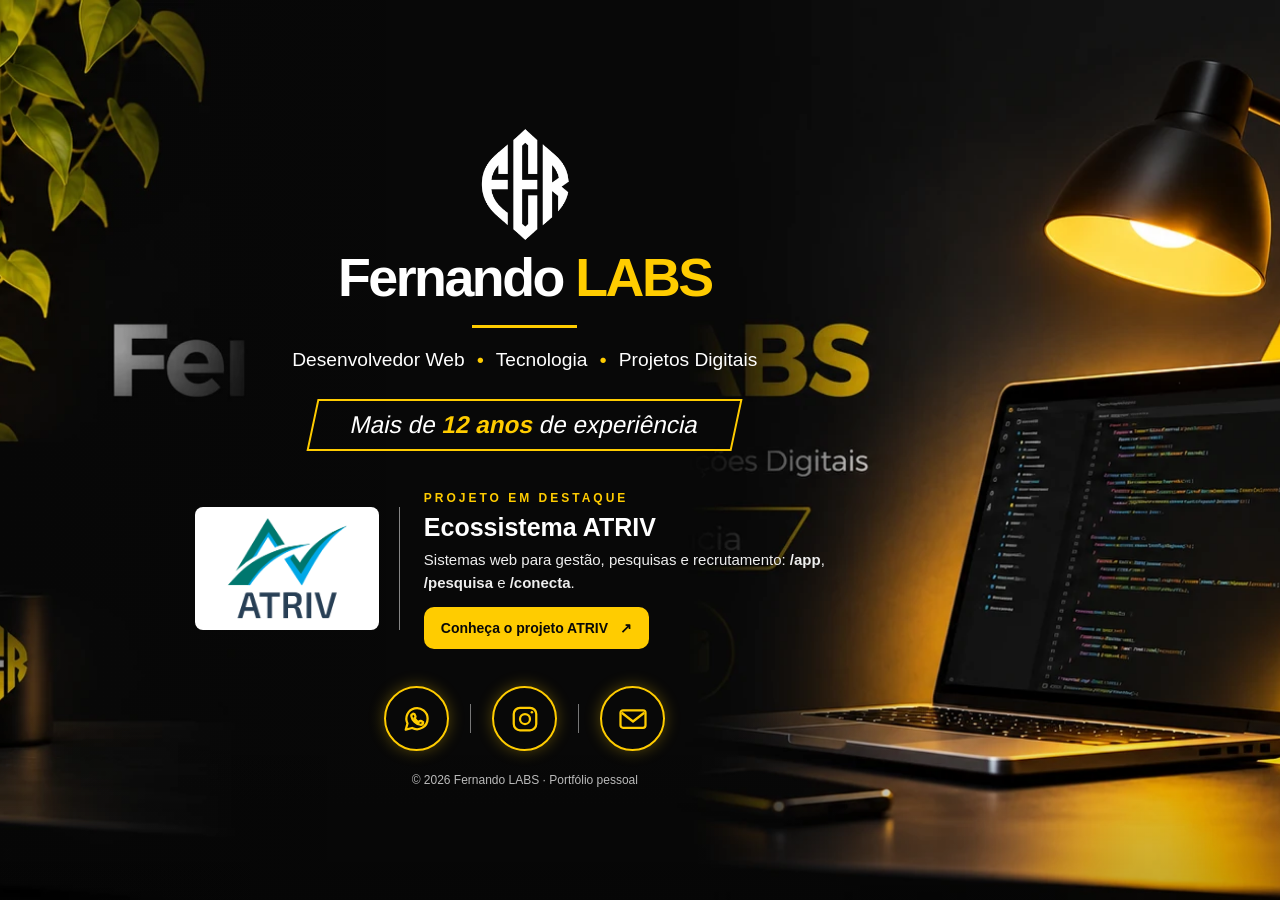
==== commit 1a44aa22: "vai" ====
--- a/index.html
+++ b/index.html
@@ -1,6 +1 @@
-<!doctype html>
-<html lang="pt-BR"><head><meta charset="utf-8"><meta name="viewport" content="width=device-width,initial-scale=1"><meta name="theme-color" content="#0b0b0c"><meta name="description" content="Fernando LABS — portfólio pessoal de desenvolvimento web, tecnologia e sistemas. Conheça o ecossistema ATRIV."><title>Fernando LABS | Desenvolvimento Web</title><link rel="stylesheet" href="assets/style.css"></head>
-<body><main class="hero"><div class="workspace" aria-hidden="true"></div><div class="shade" aria-hidden="true"></div><div class="frame"><header class="brand"><img class="brand-icon" src="assets/logo-fernando.png" alt="Símbolo original Fernando LABS"><h1>Fernando <span>LABS</span></h1><div class="brand-line"></div><p>Desenvolvedor Web <i></i> Tecnologia <i></i> Projetos Digitais</p></header>
-<div class="experience">Mais de <strong>12 anos</strong> de experiência</div>
-<section class="featured" aria-labelledby="featured-title"><img src="assets/logo-atriv.png" alt="Logo original ATRIV" class="atriv-logo"><div class="featured-copy"><span class="eyebrow">PROJETO EM DESTAQUE</span><h2 id="featured-title">Ecossistema ATRIV</h2><p>Aplicações web integradas para gestão, pesquisas e recrutamento: <strong>/app</strong>, <strong>/pesquisa</strong> e <strong>/conecta</strong>.</p><a class="cta" href="atriv.html">Conheça o projeto ATRIV <span aria-hidden="true">↗</span></a></div></section>
-<nav class="social" aria-label="Contatos"><a href="https://wa.me/5514996076867?text=Ol%C3%A1%2C%20vim%20pelo%20seu%20site" target="_blank" rel="noopener noreferrer" aria-label="WhatsApp" title="WhatsApp"><svg viewBox="0 0 24 24" fill="none" stroke="currentColor" stroke-width="1.8" stroke-linecap="round" stroke-linejoin="round"><path d="M20.5 11.7a8.5 8.5 0 0 1-12.4 7.5L3 20.5l1.4-4.9a8.5 8.5 0 1 1 16.1-3.9Z"/><path d="M8.4 8.3c.4-.6.7-.5 1-.5.3 0 .5.1.7.5l.7 1.6c.1.3 0 .5-.2.8l-.6.6c.8 1.5 1.9 2.5 3.4 3.2l.7-.8c.2-.2.5-.3.8-.2l1.7.8c.3.1.4.4.3.7-.2 1.3-1.1 1.7-2.2 1.6-3.2-.4-6.7-3.6-7.2-6.7-.2-1.1.1-1.7.9-1.6Z"/></svg></a><span class="separator"></span><a href="https://www.instagram.com/fernando.labs" target="_blank" rel="noopener noreferrer" aria-label="Instagram" title="Instagram"><svg viewBox="0 0 24 24" fill="none" stroke="currentColor" stroke-width="1.8"><rect x="3" y="3" width="18" height="18" rx="5"/><circle cx="12" cy="12" r="4"/><circle cx="17.5" cy="6.5" r="1" fill="currentColor" stroke="none"/></svg></a><span class="separator"></span><a href="mailto:fsouza.dev@gmail.com" aria-label="E-mail" title="E-mail"><svg viewBox="0 0 24 24" fill="none" stroke="currentColor" stroke-width="1.8" stroke-linejoin="round"><rect x="2" y="5" width="20" height="14" rx="2"/><path d="m3 7 9 7 9-7"/></svg></a></nav><footer>© <span id="year">2026</span> Fernando LABS · Portfólio pessoal</footer></div></main><script src="assets/script.js"></script></body></html>+<!doctype html><html lang="pt-BR"><head><meta charset="utf-8"><meta name="viewport" content="width=device-width,initial-scale=1"><meta name="theme-color" content="#090909"><meta name="description" content="Fernando LABS — portfólio pessoal de desenvolvimento web e projetos digitais. Conheça o ecossistema ATRIV."><title>Fernando LABS | Portfólio de Desenvolvedor Web</title><link rel="icon" href="assets/favicon.png"><link rel="stylesheet" href="assets/style.css"></head><body><main class="home"><div class="scene" aria-hidden="true"></div><div class="content"><header class="brand"><img src="assets/logo-fernando.png" alt="Logo original Fernando LABS" class="brand-symbol"><h1>Fernando <span>LABS</span></h1><div class="underline"></div><p>Desenvolvedor Web <b>•</b> Tecnologia <b>•</b> Projetos Digitais</p></header><div class="experience">Mais de <strong>12 anos</strong> de experiência</div><section class="project" aria-label="Projeto em destaque ATRIV"><div class="project-logo"><img src="assets/logo-atriv.png" alt="ATRIV — logo original"></div><div class="project-copy"><span class="eyebrow">PROJETO EM DESTAQUE</span><h2>Ecossistema ATRIV</h2><p>Sistemas web para gestão, pesquisas e recrutamento: <strong>/app</strong>, <strong>/pesquisa</strong> e <strong>/conecta</strong>.</p><a href="atriv.html" class="project-link">Conheça o projeto ATRIV <span aria-hidden="true">↗</span></a></div></section><nav class="social" aria-label="Redes sociais e contato"><a href="https://wa.me/5514996076867?text=Ol%C3%A1%2C%20vim%20pelo%20seu%20site" aria-label="WhatsApp" title="WhatsApp" target="_blank" rel="noopener noreferrer"><svg viewBox="0 0 24 24" fill="none" stroke="currentColor" stroke-width="1.8" stroke-linecap="round" stroke-linejoin="round"><path d="M20.5 11.7a8.5 8.5 0 0 1-12.4 7.5L3 20.5l1.4-4.9a8.5 8.5 0 1 1 16.1-3.9Z"/><path d="M8.4 8.3c.4-.6.7-.5 1-.5.3 0 .5.1.7.5l.7 1.6c.1.3 0 .5-.2.8l-.6.6c.8 1.5 1.9 2.5 3.4 3.2l.7-.8c.2-.2.5-.3.8-.2l1.7.8c.3.1.4.4.3.7-.2 1.3-1.1 1.7-2.2 1.6-3.2-.4-6.7-3.6-7.2-6.7-.2-1.1.1-1.7.9-1.6Z"/></svg></a><span class="divider"></span><a href="https://www.instagram.com/fernando.labs" aria-label="Instagram" title="Instagram" target="_blank" rel="noopener noreferrer"><svg viewBox="0 0 24 24" fill="none" stroke="currentColor" stroke-width="1.8"><rect x="3" y="3" width="18" height="18" rx="5"/><circle cx="12" cy="12" r="4"/><circle cx="17.5" cy="6.5" r="1" fill="currentColor" stroke="none"/></svg></a><span class="divider"></span><a href="mailto:fsouza.dev@gmail.com" aria-label="E-mail" title="E-mail"><svg viewBox="0 0 24 24" fill="none" stroke="currentColor" stroke-width="1.8" stroke-linejoin="round"><rect x="2" y="5" width="20" height="14" rx="2"/><path d="m3 7 9 7 9-7"/></svg></a></nav><footer>© <span id="year">2026</span> Fernando LABS · Portfólio pessoal</footer></div></main><script src="assets/script.js"></script></body></html>
--- a/assets/style.css
+++ b/assets/style.css
@@ -1 +1 @@
-*{box-sizing:border-box}html{min-height:100%;background:#080809}body{margin:0;color:#f5f5f6;font-family:Inter,Segoe UI,Arial,sans-serif;background:#080809}a{color:inherit}.hero{position:relative;isolation:isolate;min-height:100svh;overflow:hidden;background:radial-gradient(ellipse at 72% 64%,#49300e 0%,#171310 35%,#080809 72%)}.workspace{position:absolute;z-index:-2;inset:0 0 0 auto;width:54%;background:url(workspace.jpg) center center/cover no-repeat}.shade{position:absolute;z-index:-1;inset:0;background:linear-gradient(90deg,#080809 0%,#080809 28%,rgba(8,8,9,.95) 41%,rgba(8,8,9,.58) 62%,rgba(8,8,9,.08) 100%),linear-gradient(0deg,#080809 0%,transparent 30%)}.frame{width:min(1120px,calc(100% - 52px));margin:auto;min-height:100svh;display:flex;flex-direction:column;align-items:flex-start;justify-content:center;padding:48px 0 25px}.brand{width:min(620px,100%);text-align:center}.brand-icon{display:block;height:100px;width:100px;object-fit:contain;margin:0 auto 8px}.brand h1{margin:0;font-size:clamp(2.6rem,5.5vw,4.6rem);letter-spacing:-.055em;line-height:1.1;font-weight:800}.brand h1 span{color:#ffcd00}.brand-line{height:3px;width:88px;margin:16px auto 18px;background:#ffcd00}.brand p{font-size:clamp(.9rem,1.5vw,1.15rem);color:#dedee0;margin:0;white-space:normal}.brand i{display:inline-block;width:7px;height:7px;background:#ffcd00;border-radius:50%;margin:0 7px 2px}.experience{align-self:flex-start;margin:29px 0 26px 125px;border:2px solid #ffcf00;transform:skew(-13deg);padding:10px 28px;border-radius:5px;font-size:clamp(1rem,1.9vw,1.35rem);background:#0c0c0dcc}.experience strong{color:#ffcd00}.featured{display:flex;align-items:center;gap:24px;width:min(680px,100%);padding:21px 24px;background:rgba(9,10,11,.72);border:1px solid #7c650d;border-radius:16px;backdrop-filter:blur(8px)}.atriv-logo{width:160px;max-height:110px;object-fit:contain;background:white;border-radius:8px;padding:6px;flex:none}.featured-copy{border-left:1px solid #595959;padding-left:22px}.eyebrow{color:#ffd000;font-size:.72rem;letter-spacing:.22em;font-weight:700}.featured h2{font-size:1.45rem;margin:6px 0}.featured p{font-size:.92rem;line-height:1.5;color:#e4e4e4;margin:0 0 13px}.cta{display:inline-flex;align-items:center;gap:14px;background:#ffcc00;color:#111;text-decoration:none;border-radius:9px;font-size:.9rem;font-weight:750;padding:11px 16px;transition:transform .2s,background .2s}.cta:hover{transform:translateY(-2px);background:#ffe15a}.social{display:flex;gap:20px;align-items:center;margin:24px 0 0 190px}.social a{display:grid;place-items:center;width:57px;height:57px;border:1.8px solid #ffcd00;border-radius:50%;color:#ffcd00;background:#0b0b0bcc;box-shadow:0 0 18px #ffc90033;transition:background .2s,transform .2s}.social a:hover{background:#ffcc0022;transform:translateY(-3px)}.social svg{width:26px;height:26px}.separator{width:1px;height:32px;background:#777}footer{color:#aaa;font-size:.75rem;margin-top:32px;align-self:flex-start}@media(max-width:800px){.workspace{width:100%;opacity:.27;background-position:58% center}.shade{background:linear-gradient(90deg,#080809df,#080809b0),linear-gradient(0deg,#080809,transparent 50%)}.frame{width:min(580px,calc(100% - 34px));padding:32px 0 22px;align-items:center}.brand-icon{height:86px;width:86px}.experience{margin:26px auto}.featured{flex-direction:column;text-align:center;gap:12px}.featured-copy{border:0;padding:0}.atriv-logo{width:135px}.social{margin:25px auto 0}footer{align-self:center;text-align:center}}@media(max-width:420px){.brand h1{font-size:2.45rem}.brand p{line-height:1.6}.experience{padding:9px 17px}.featured{padding:18px}.social a{height:51px;width:51px}.social{gap:13px}}@media(prefers-reduced-motion:reduce){*,*:before,*:after{transition:none!important}}+*{box-sizing:border-box}html{min-height:100%;background:#080809}body{margin:0;color:#fff;font-family:Arial,Helvetica,sans-serif}a{color:inherit}.home{position:relative;isolation:isolate;min-height:100svh;display:flex;align-items:center;justify-content:center;overflow:hidden;padding:42px 24px 28px;background:#080809}.scene{position:absolute;z-index:-1;inset:0;background-image:url(workspace.webp);background-size:cover;background-position:center center}.scene:after{content:"";position:absolute;inset:0;background:linear-gradient(90deg,rgba(0,0,0,.12),transparent 62%),linear-gradient(0deg,rgba(0,0,0,.23),transparent 22%)}.content{width:min(710px,100%);margin-left:clamp(-310px,-18vw,-60px);text-align:center}.brand-symbol{display:block;width:95px;height:115px;object-fit:contain;margin:0 auto 6px}.brand h1{margin:0;font-size:clamp(44px,4.2vw,72px);font-weight:800;line-height:1.1;letter-spacing:-2.5px;white-space:nowrap}.brand h1 span{color:#ffcc00}.underline{width:105px;height:3px;background:#ffcc00;margin:18px auto 21px}.brand p{font-size:clamp(15px,1.5vw,22px);margin:0;white-space:nowrap}.brand p b{color:#ffcc00;margin:0 7px}.experience{display:inline-block;position:relative;margin:28px auto 27px;padding:10px 37px;border:2px solid #ffcc00;transform:skewX(-12deg);font-size:clamp(17px,1.9vw,27px);white-space:nowrap}.experience strong{color:#ffcc00}.experience>*{transform:skewX(12deg)}.project{display:flex;align-items:center;gap:24px;margin:0 auto 27px;max-width:660px;text-align:left;padding:10px 0}.project-logo{flex:0 0 205px;display:flex;align-items:center;justify-content:center;border-right:1px solid #858585;padding-right:20px}.project-logo img{width:100%;max-height:135px;object-fit:contain;background:#fff;border-radius:8px}.project-copy{flex:1;min-width:0}.eyebrow{font-size:12px;font-weight:700;letter-spacing:3px;color:#ffcc00}.project h2{font-size:25px;margin:7px 0}.project p{font-size:15px;line-height:1.5;margin:0 0 13px;color:#eee}.project-link{display:inline-flex;align-items:center;gap:12px;background:#ffcc00;color:#080808;text-decoration:none;font-weight:800;font-size:14px;border-radius:10px;padding:13px 17px;transition:transform .2s,background .2s}.project-link:hover{transform:translateY(-2px);background:#ffe166}.social{display:flex;align-items:center;justify-content:center;gap:21px;margin:5px auto 22px}.social a{display:grid;place-items:center;width:65px;height:65px;border:2px solid #ffcc00;border-radius:50%;color:#ffcc00;box-shadow:0 0 16px #ffcc004d;transition:transform .2s,background .2s}.social a:hover{transform:translateY(-3px);background:#ffcc001c}.social svg{width:30px;height:30px}.divider{height:29px;width:1px;background:#777}footer{font-size:12px;color:#bbb}@media(max-width:1100px){.content{margin-left:-14vw;width:min(650px,100%)}.scene{background-position:57% center}}@media(max-width:760px){.home{padding:35px 20px;min-height:100svh;align-items:center}.scene{background-position:65% center;opacity:.55}.scene:after{background:rgba(0,0,0,.58)}.content{margin-left:0}.brand-symbol{width:72px;height:90px}.brand h1{font-size:clamp(35px,8vw,55px);letter-spacing:-1.5px}.brand p{font-size:14px;white-space:normal;line-height:1.7}.experience{margin:23px auto 17px;padding:10px 15px;font-size:17px}.project{flex-direction:column;gap:12px;text-align:center;padding:10px 0}.project-logo{border-right:0;padding:0;flex:auto;width:155px}.project-logo img{max-height:105px}.project h2{font-size:22px}.project p{font-size:14px}.social a{width:55px;height:55px}.social svg{width:26px;height:26px}}@media(max-width:370px){.brand h1{font-size:33px}.brand p b{margin:0 2px}.experience{font-size:15px}.project-link{font-size:13px}}
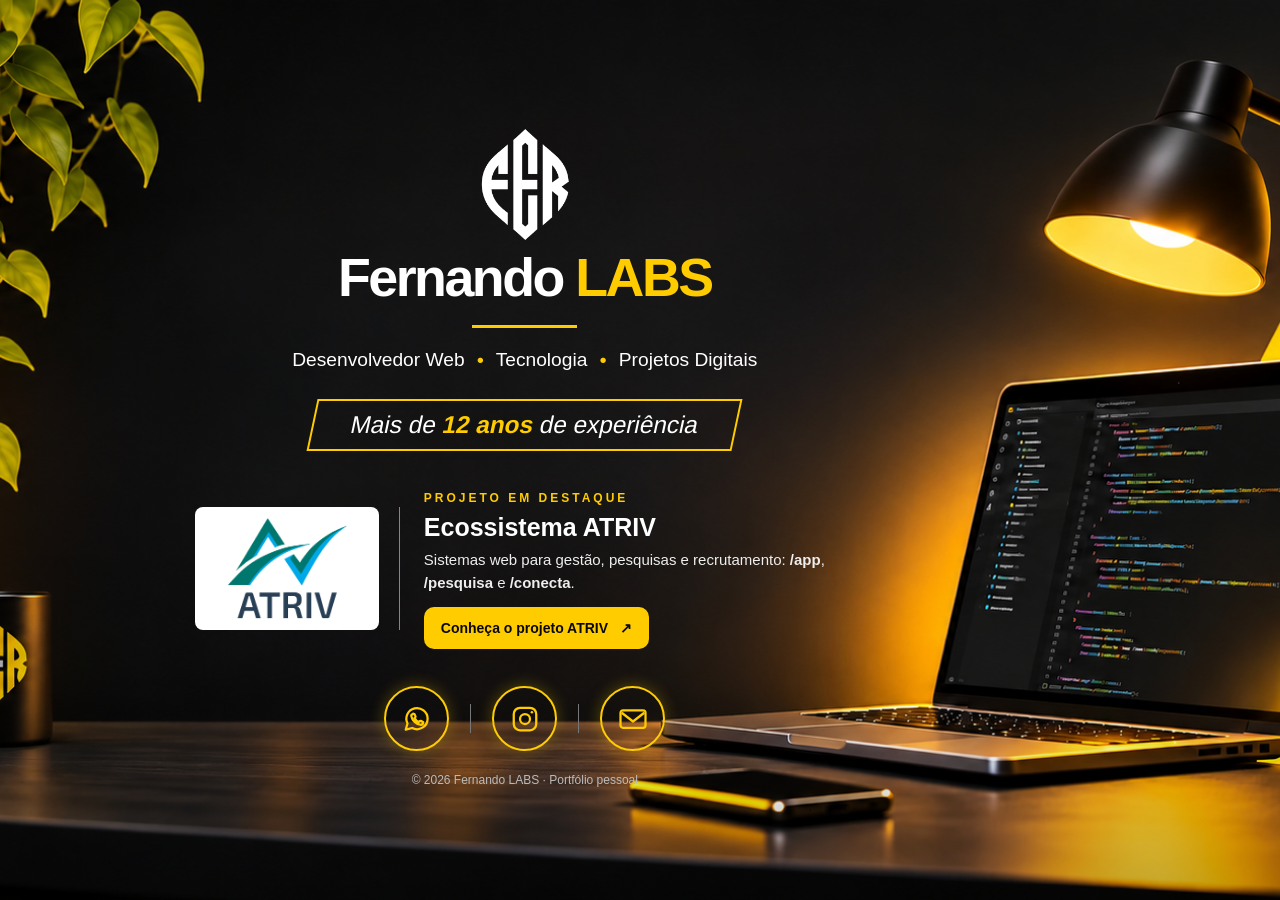
==== commit 16b8e76e: "vai" ====
--- a/index.html
+++ b/index.html
@@ -1 +1 @@
-<!doctype html><html lang="pt-BR"><head><meta charset="utf-8"><meta name="viewport" content="width=device-width,initial-scale=1"><meta name="theme-color" content="#090909"><meta name="description" content="Fernando LABS — portfólio pessoal de desenvolvimento web e projetos digitais. Conheça o ecossistema ATRIV."><title>Fernando LABS | Portfólio de Desenvolvedor Web</title><link rel="icon" href="assets/favicon.png"><link rel="stylesheet" href="assets/style.css"></head><body><main class="home"><div class="scene" aria-hidden="true"></div><div class="content"><header class="brand"><img src="assets/logo-fernando.png" alt="Logo original Fernando LABS" class="brand-symbol"><h1>Fernando <span>LABS</span></h1><div class="underline"></div><p>Desenvolvedor Web <b>•</b> Tecnologia <b>•</b> Projetos Digitais</p></header><div class="experience">Mais de <strong>12 anos</strong> de experiência</div><section class="project" aria-label="Projeto em destaque ATRIV"><div class="project-logo"><img src="assets/logo-atriv.png" alt="ATRIV — logo original"></div><div class="project-copy"><span class="eyebrow">PROJETO EM DESTAQUE</span><h2>Ecossistema ATRIV</h2><p>Sistemas web para gestão, pesquisas e recrutamento: <strong>/app</strong>, <strong>/pesquisa</strong> e <strong>/conecta</strong>.</p><a href="atriv.html" class="project-link">Conheça o projeto ATRIV <span aria-hidden="true">↗</span></a></div></section><nav class="social" aria-label="Redes sociais e contato"><a href="https://wa.me/5514996076867?text=Ol%C3%A1%2C%20vim%20pelo%20seu%20site" aria-label="WhatsApp" title="WhatsApp" target="_blank" rel="noopener noreferrer"><svg viewBox="0 0 24 24" fill="none" stroke="currentColor" stroke-width="1.8" stroke-linecap="round" stroke-linejoin="round"><path d="M20.5 11.7a8.5 8.5 0 0 1-12.4 7.5L3 20.5l1.4-4.9a8.5 8.5 0 1 1 16.1-3.9Z"/><path d="M8.4 8.3c.4-.6.7-.5 1-.5.3 0 .5.1.7.5l.7 1.6c.1.3 0 .5-.2.8l-.6.6c.8 1.5 1.9 2.5 3.4 3.2l.7-.8c.2-.2.5-.3.8-.2l1.7.8c.3.1.4.4.3.7-.2 1.3-1.1 1.7-2.2 1.6-3.2-.4-6.7-3.6-7.2-6.7-.2-1.1.1-1.7.9-1.6Z"/></svg></a><span class="divider"></span><a href="https://www.instagram.com/fernando.labs" aria-label="Instagram" title="Instagram" target="_blank" rel="noopener noreferrer"><svg viewBox="0 0 24 24" fill="none" stroke="currentColor" stroke-width="1.8"><rect x="3" y="3" width="18" height="18" rx="5"/><circle cx="12" cy="12" r="4"/><circle cx="17.5" cy="6.5" r="1" fill="currentColor" stroke="none"/></svg></a><span class="divider"></span><a href="mailto:fsouza.dev@gmail.com" aria-label="E-mail" title="E-mail"><svg viewBox="0 0 24 24" fill="none" stroke="currentColor" stroke-width="1.8" stroke-linejoin="round"><rect x="2" y="5" width="20" height="14" rx="2"/><path d="m3 7 9 7 9-7"/></svg></a></nav><footer>© <span id="year">2026</span> Fernando LABS · Portfólio pessoal</footer></div></main><script src="assets/script.js"></script></body></html>+<!doctype html><html lang="pt-BR"><head><meta charset="utf-8"><meta name="viewport" content="width=device-width,initial-scale=1"><meta name="theme-color" content="#090909"><meta name="description" content="Fernando LABS — portfólio pessoal de desenvolvimento web e projetos digitais. Conheça o ecossistema ATRIV."><title>Fernando LABS | Portfólio de Desenvolvedor Web</title><link rel="icon" href="assets/favicon.png"><link rel="stylesheet" href="assets/style.css"></head><body><main class="home"><div class="scene" aria-hidden="true"></div><div class="content"><header class="brand"><img src="assets/logo-fernando.png" alt="Logo original Fernando LABS" class="brand-symbol"><h1>Fernando <span>LABS</span></h1><div class="underline"></div><p>Desenvolvedor Web <b>•</b> Tecnologia <b>•</b> Projetos Digitais</p></header><div class="experience">Mais de <strong>12 anos</strong> de experiência</div><section class="project" aria-label="Projeto em destaque ATRIV"><div class="project-logo"><img src="assets/logo-atriv.png" alt="ATRIV — logo original"></div><div class="project-copy"><span class="eyebrow">PROJETO EM DESTAQUE</span><h2>Ecossistema ATRIV</h2><p>Sistemas web para gestão, pesquisas e recrutamento: <strong>/app</strong>, <strong>/pesquisa</strong> e <strong>/conecta</strong>.</p><a href="atriv.html" class="project-link">Conheça o projeto ATRIV <span aria-hidden="true">↗</span></a></div></section><nav class="social" aria-label="Redes sociais e contato"><a href="https://wa.me/5514996076867?text=Ol%C3%A1%2C%20vim%20pelo%20seu%20site" aria-label="WhatsApp" title="WhatsApp" target="_blank" rel="noopener noreferrer"><svg viewBox="0 0 24 24" fill="none" stroke="currentColor" stroke-width="1.8" stroke-linecap="round" stroke-linejoin="round"><path d="M20.5 11.7a8.5 8.5 0 0 1-12.4 7.5L3 20.5l1.4-4.9a8.5 8.5 0 1 1 16.1-3.9Z"/><path d="M8.4 8.3c.4-.6.7-.5 1-.5.3 0 .5.1.7.5l.7 1.6c.1.3 0 .5-.2.8l-.6.6c.8 1.5 1.9 2.5 3.4 3.2l.7-.8c.2-.2.5-.3.8-.2l1.7.8c.3.1.4.4.3.7-.2 1.3-1.1 1.7-2.2 1.6-3.2-.4-6.7-3.6-7.2-6.7-.2-1.1.1-1.7.9-1.6Z"/></svg></a><span class="divider"></span><a href="https://www.instagram.com/fernandoisouza" aria-label="Instagram" title="Instagram" target="_blank" rel="noopener noreferrer"><svg viewBox="0 0 24 24" fill="none" stroke="currentColor" stroke-width="1.8"><rect x="3" y="3" width="18" height="18" rx="5"/><circle cx="12" cy="12" r="4"/><circle cx="17.5" cy="6.5" r="1" fill="currentColor" stroke="none"/></svg></a><span class="divider"></span><a href="mailto:fsouza.dev@gmail.com" aria-label="E-mail" title="E-mail"><svg viewBox="0 0 24 24" fill="none" stroke="currentColor" stroke-width="1.8" stroke-linejoin="round"><rect x="2" y="5" width="20" height="14" rx="2"/><path d="m3 7 9 7 9-7"/></svg></a></nav><footer>© <span id="year">2026</span> Fernando LABS · Portfólio pessoal</footer></div></main><script src="assets/script.js"></script></body></html>
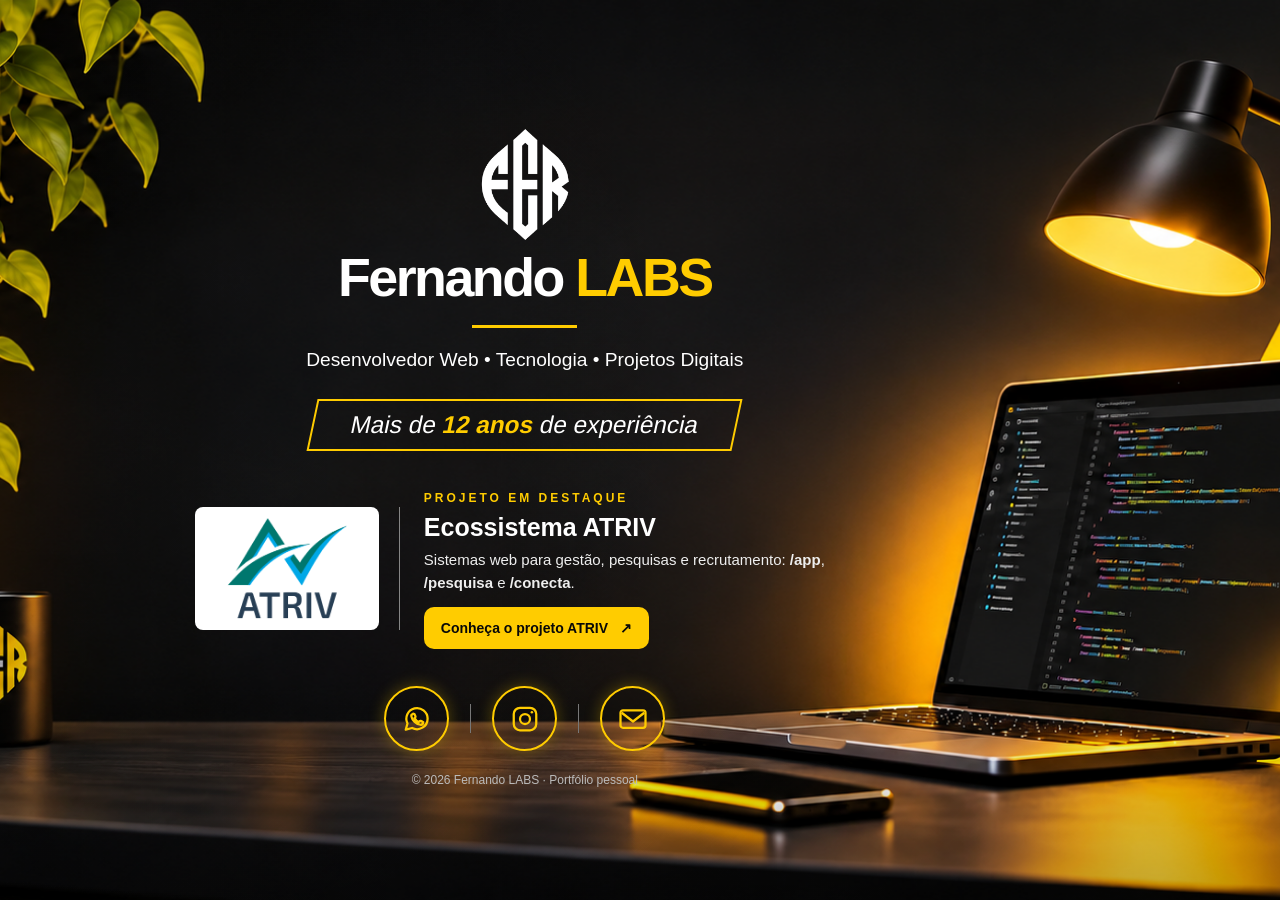
==== commit 3d7e29f9: "vai" ====
--- a/index.html
+++ b/index.html
@@ -1 +1,30 @@
-<!doctype html><html lang="pt-BR"><head><meta charset="utf-8"><meta name="viewport" content="width=device-width,initial-scale=1"><meta name="theme-color" content="#090909"><meta name="description" content="Fernando LABS — portfólio pessoal de desenvolvimento web e projetos digitais. Conheça o ecossistema ATRIV."><title>Fernando LABS | Portfólio de Desenvolvedor Web</title><link rel="icon" href="assets/favicon.png"><link rel="stylesheet" href="assets/style.css"></head><body><main class="home"><div class="scene" aria-hidden="true"></div><div class="content"><header class="brand"><img src="assets/logo-fernando.png" alt="Logo original Fernando LABS" class="brand-symbol"><h1>Fernando <span>LABS</span></h1><div class="underline"></div><p>Desenvolvedor Web <b>•</b> Tecnologia <b>•</b> Projetos Digitais</p></header><div class="experience">Mais de <strong>12 anos</strong> de experiência</div><section class="project" aria-label="Projeto em destaque ATRIV"><div class="project-logo"><img src="assets/logo-atriv.png" alt="ATRIV — logo original"></div><div class="project-copy"><span class="eyebrow">PROJETO EM DESTAQUE</span><h2>Ecossistema ATRIV</h2><p>Sistemas web para gestão, pesquisas e recrutamento: <strong>/app</strong>, <strong>/pesquisa</strong> e <strong>/conecta</strong>.</p><a href="atriv.html" class="project-link">Conheça o projeto ATRIV <span aria-hidden="true">↗</span></a></div></section><nav class="social" aria-label="Redes sociais e contato"><a href="https://wa.me/5514996076867?text=Ol%C3%A1%2C%20vim%20pelo%20seu%20site" aria-label="WhatsApp" title="WhatsApp" target="_blank" rel="noopener noreferrer"><svg viewBox="0 0 24 24" fill="none" stroke="currentColor" stroke-width="1.8" stroke-linecap="round" stroke-linejoin="round"><path d="M20.5 11.7a8.5 8.5 0 0 1-12.4 7.5L3 20.5l1.4-4.9a8.5 8.5 0 1 1 16.1-3.9Z"/><path d="M8.4 8.3c.4-.6.7-.5 1-.5.3 0 .5.1.7.5l.7 1.6c.1.3 0 .5-.2.8l-.6.6c.8 1.5 1.9 2.5 3.4 3.2l.7-.8c.2-.2.5-.3.8-.2l1.7.8c.3.1.4.4.3.7-.2 1.3-1.1 1.7-2.2 1.6-3.2-.4-6.7-3.6-7.2-6.7-.2-1.1.1-1.7.9-1.6Z"/></svg></a><span class="divider"></span><a href="https://www.instagram.com/fernandoisouza" aria-label="Instagram" title="Instagram" target="_blank" rel="noopener noreferrer"><svg viewBox="0 0 24 24" fill="none" stroke="currentColor" stroke-width="1.8"><rect x="3" y="3" width="18" height="18" rx="5"/><circle cx="12" cy="12" r="4"/><circle cx="17.5" cy="6.5" r="1" fill="currentColor" stroke="none"/></svg></a><span class="divider"></span><a href="mailto:fsouza.dev@gmail.com" aria-label="E-mail" title="E-mail"><svg viewBox="0 0 24 24" fill="none" stroke="currentColor" stroke-width="1.8" stroke-linejoin="round"><rect x="2" y="5" width="20" height="14" rx="2"/><path d="m3 7 9 7 9-7"/></svg></a></nav><footer>© <span id="year">2026</span> Fernando LABS · Portfólio pessoal</footer></div></main><script src="assets/script.js"></script></body></html>+<!doctype html><html lang="pt-BR"><head><meta charset="utf-8"><meta name="viewport" content="width=device-width,initial-scale=1"><meta name="theme-color" content="#090909"><meta name="description" content="Fernando LABS — portfólio pessoal de desenvolvimento web e projetos digitais. Conheça o ecossistema ATRIV."><title>Fernando LABS | Portfólio de Desenvolvedor Web</title><link rel="icon" href="assets/favicon.png"><link rel="stylesheet" href="assets/style.css"></head><body><main class="home"><div class="scene" aria-hidden="true"></div><div class="content">
+    
+    <header class="brand">
+      <div class="brand-identity">
+        <img
+        src="assets/logo-fernando.png"
+        alt="Símbolo Fernando LABS"
+        class="brand-symbol"
+        width="120"
+        height="120"
+        fetchpriority="high"
+        >
+
+        <h1 class="brand-title">
+          Fernando <span>LABS</span>
+      </h1>
+  </div>
+
+  <div class="underline" aria-hidden="true"></div>
+
+  <p class="brand-description">
+    Desenvolvedor Web
+    <span aria-hidden="true">•</span>
+    Tecnologia
+    <span aria-hidden="true">•</span>
+    Projetos Digitais
+</p>
+</header>
+
+<div class="experience">Mais de <strong>12 anos</strong> de experiência</div><section class="project" aria-label="Projeto em destaque ATRIV"><div class="project-logo"><img src="assets/logo-atriv.png" alt="ATRIV — logo original"></div><div class="project-copy"><span class="eyebrow">PROJETO EM DESTAQUE</span><h2>Ecossistema ATRIV</h2><p>Sistemas web para gestão, pesquisas e recrutamento: <strong>/app</strong>, <strong>/pesquisa</strong> e <strong>/conecta</strong>.</p><a href="atriv.html" class="project-link">Conheça o projeto ATRIV <span aria-hidden="true">↗</span></a></div></section><nav class="social" aria-label="Redes sociais e contato"><a href="https://wa.me/5514996076867?text=Ol%C3%A1%2C%20vim%20pelo%20seu%20site" aria-label="WhatsApp" title="WhatsApp" target="_blank" rel="noopener noreferrer"><svg viewBox="0 0 24 24" fill="none" stroke="currentColor" stroke-width="1.8" stroke-linecap="round" stroke-linejoin="round"><path d="M20.5 11.7a8.5 8.5 0 0 1-12.4 7.5L3 20.5l1.4-4.9a8.5 8.5 0 1 1 16.1-3.9Z"/><path d="M8.4 8.3c.4-.6.7-.5 1-.5.3 0 .5.1.7.5l.7 1.6c.1.3 0 .5-.2.8l-.6.6c.8 1.5 1.9 2.5 3.4 3.2l.7-.8c.2-.2.5-.3.8-.2l1.7.8c.3.1.4.4.3.7-.2 1.3-1.1 1.7-2.2 1.6-3.2-.4-6.7-3.6-7.2-6.7-.2-1.1.1-1.7.9-1.6Z"/></svg></a><span class="divider"></span><a href="https://www.instagram.com/fernandoisouza" aria-label="Instagram" title="Instagram" target="_blank" rel="noopener noreferrer"><svg viewBox="0 0 24 24" fill="none" stroke="currentColor" stroke-width="1.8"><rect x="3" y="3" width="18" height="18" rx="5"/><circle cx="12" cy="12" r="4"/><circle cx="17.5" cy="6.5" r="1" fill="currentColor" stroke="none"/></svg></a><span class="divider"></span><a href="mailto:fsouza.dev@gmail.com" aria-label="E-mail" title="E-mail"><svg viewBox="0 0 24 24" fill="none" stroke="currentColor" stroke-width="1.8" stroke-linejoin="round"><rect x="2" y="5" width="20" height="14" rx="2"/><path d="m3 7 9 7 9-7"/></svg></a></nav><footer>© <span id="year">2026</span> Fernando LABS · Portfólio pessoal</footer></div></main><script src="assets/script.js"></script></body></html>
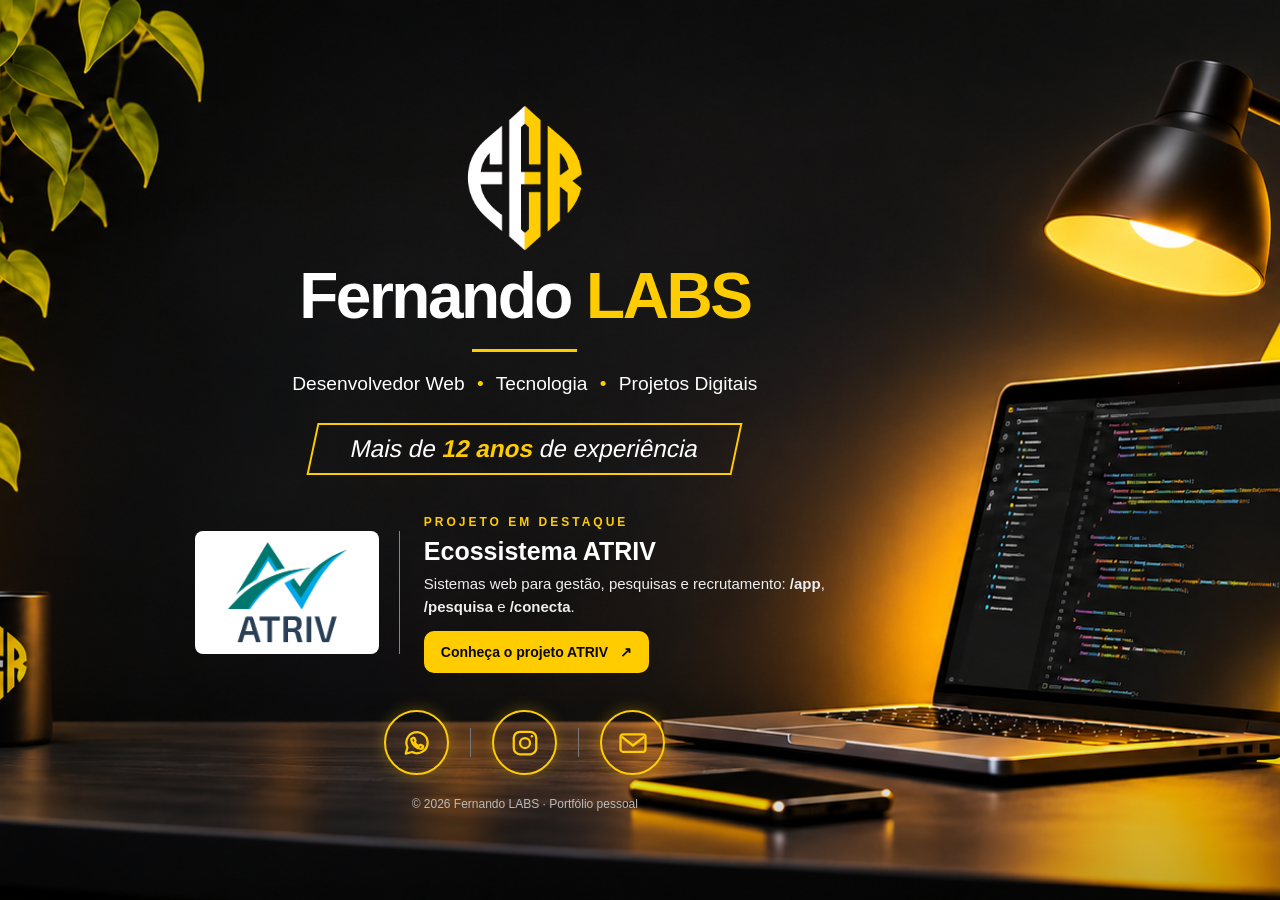
==== commit adc994cf: "vai" ====
--- a/index.html
+++ b/index.html
@@ -1,4 +1,4 @@
-<!doctype html><html lang="pt-BR"><head><meta charset="utf-8"><meta name="viewport" content="width=device-width,initial-scale=1"><meta name="theme-color" content="#090909"><meta name="description" content="Fernando LABS — portfólio pessoal de desenvolvimento web e projetos digitais. Conheça o ecossistema ATRIV."><title>Fernando LABS | Portfólio de Desenvolvedor Web</title><link rel="icon" href="assets/favicon.png"><link rel="stylesheet" href="assets/style.css"></head><body><main class="home"><div class="scene" aria-hidden="true"></div><div class="content">
+<!doctype html><html lang="pt-BR"><head><meta charset="utf-8"><meta name="viewport" content="width=device-width,initial-scale=1"><meta name="theme-color" content="#090909"><meta name="description" content="Fernando LABS — portfólio pessoal de desenvolvimento web e projetos digitais. Conheça o ecossistema ATRIV."><title>Fernando LABS | Portfólio de Desenvolvedor Web</title><link rel="icon" href="assets/favicon.png?v=2"><link rel="stylesheet" href="assets/style.css"></head><body><main class="home"><div class="scene" aria-hidden="true"></div><div class="content">
     
     <header class="brand">
       <div class="brand-identity">
--- a/assets/style.css
+++ b/assets/style.css
@@ -1 +1,42 @@
-*{box-sizing:border-box}html{min-height:100%;background:#080809}body{margin:0;color:#fff;font-family:Arial,Helvetica,sans-serif}a{color:inherit}.home{position:relative;isolation:isolate;min-height:100svh;display:flex;align-items:center;justify-content:center;overflow:hidden;padding:42px 24px 28px;background:#080809}.scene{position:absolute;z-index:-1;inset:0;background-image:url(workspace.webp);background-size:cover;background-position:center center}.scene:after{content:"";position:absolute;inset:0;background:linear-gradient(90deg,rgba(0,0,0,.12),transparent 62%),linear-gradient(0deg,rgba(0,0,0,.23),transparent 22%)}.content{width:min(710px,100%);margin-left:clamp(-310px,-18vw,-60px);text-align:center}.brand-symbol{display:block;width:95px;height:115px;object-fit:contain;margin:0 auto 6px}.brand h1{margin:0;font-size:clamp(44px,4.2vw,72px);font-weight:800;line-height:1.1;letter-spacing:-2.5px;white-space:nowrap}.brand h1 span{color:#ffcc00}.underline{width:105px;height:3px;background:#ffcc00;margin:18px auto 21px}.brand p{font-size:clamp(15px,1.5vw,22px);margin:0;white-space:nowrap}.brand p b{color:#ffcc00;margin:0 7px}.experience{display:inline-block;position:relative;margin:28px auto 27px;padding:10px 37px;border:2px solid #ffcc00;transform:skewX(-12deg);font-size:clamp(17px,1.9vw,27px);white-space:nowrap}.experience strong{color:#ffcc00}.experience>*{transform:skewX(12deg)}.project{display:flex;align-items:center;gap:24px;margin:0 auto 27px;max-width:660px;text-align:left;padding:10px 0}.project-logo{flex:0 0 205px;display:flex;align-items:center;justify-content:center;border-right:1px solid #858585;padding-right:20px}.project-logo img{width:100%;max-height:135px;object-fit:contain;background:#fff;border-radius:8px}.project-copy{flex:1;min-width:0}.eyebrow{font-size:12px;font-weight:700;letter-spacing:3px;color:#ffcc00}.project h2{font-size:25px;margin:7px 0}.project p{font-size:15px;line-height:1.5;margin:0 0 13px;color:#eee}.project-link{display:inline-flex;align-items:center;gap:12px;background:#ffcc00;color:#080808;text-decoration:none;font-weight:800;font-size:14px;border-radius:10px;padding:13px 17px;transition:transform .2s,background .2s}.project-link:hover{transform:translateY(-2px);background:#ffe166}.social{display:flex;align-items:center;justify-content:center;gap:21px;margin:5px auto 22px}.social a{display:grid;place-items:center;width:65px;height:65px;border:2px solid #ffcc00;border-radius:50%;color:#ffcc00;box-shadow:0 0 16px #ffcc004d;transition:transform .2s,background .2s}.social a:hover{transform:translateY(-3px);background:#ffcc001c}.social svg{width:30px;height:30px}.divider{height:29px;width:1px;background:#777}footer{font-size:12px;color:#bbb}@media(max-width:1100px){.content{margin-left:-14vw;width:min(650px,100%)}.scene{background-position:57% center}}@media(max-width:760px){.home{padding:35px 20px;min-height:100svh;align-items:center}.scene{background-position:65% center;opacity:.55}.scene:after{background:rgba(0,0,0,.58)}.content{margin-left:0}.brand-symbol{width:72px;height:90px}.brand h1{font-size:clamp(35px,8vw,55px);letter-spacing:-1.5px}.brand p{font-size:14px;white-space:normal;line-height:1.7}.experience{margin:23px auto 17px;padding:10px 15px;font-size:17px}.project{flex-direction:column;gap:12px;text-align:center;padding:10px 0}.project-logo{border-right:0;padding:0;flex:auto;width:155px}.project-logo img{max-height:105px}.project h2{font-size:22px}.project p{font-size:14px}.social a{width:55px;height:55px}.social svg{width:26px;height:26px}}@media(max-width:370px){.brand h1{font-size:33px}.brand p b{margin:0 2px}.experience{font-size:15px}.project-link{font-size:13px}}+*{box-sizing:border-box}html{min-height:100%;background:#080809}body{margin:0;color:#fff;font-family:Arial,Helvetica,sans-serif}a{color:inherit}.home{position:relative;isolation:isolate;min-height:100svh;display:flex;align-items:center;justify-content:center;overflow:hidden;padding:42px 24px 28px;background:#080809}.scene{position:absolute;z-index:-1;inset:0;background-image:url(workspace.webp);background-size:cover;background-position:center center}.scene:after{content:"";position:absolute;inset:0;background:linear-gradient(90deg,rgba(0,0,0,.12),transparent 62%),linear-gradient(0deg,rgba(0,0,0,.23),transparent 22%)}.content{width:min(710px,100%);margin-left:clamp(-310px,-18vw,-60px);text-align:center}
+
+.brand-identity {
+    display: flex;
+    flex-direction: column;
+    align-items: center;
+    justify-content: center;
+}
+
+.brand-symbol {
+    display: block;
+    width: 135px;
+    height: 150px;
+    object-fit: contain;
+    margin: 0 auto 8px;
+}
+
+.brand-title {
+    margin: 0;
+    font-size: clamp(54px, 5vw, 82px);
+    font-weight: 800;
+    line-height: 1.1;
+    letter-spacing: -2.5px;
+    white-space: nowrap;
+}
+
+.brand-title span {
+    color: #ffcc00;
+}
+
+.brand-description {
+    font-size: clamp(17px, 1.6vw, 24px);
+    margin: 0;
+    white-space: nowrap;
+}
+
+.brand-description span {
+    color: #ffcc00;
+    margin: 0 7px;
+}
+
+.brand h1 span{color:#ffcc00}.underline{width:105px;height:3px;background:#ffcc00;margin:18px auto 21px}.brand p{font-size:clamp(15px,1.5vw,22px);margin:0;white-space:nowrap}.brand p b{color:#ffcc00;margin:0 7px}.experience{display:inline-block;position:relative;margin:28px auto 27px;padding:10px 37px;border:2px solid #ffcc00;transform:skewX(-12deg);font-size:clamp(17px,1.9vw,27px);white-space:nowrap}.experience strong{color:#ffcc00}.experience>*{transform:skewX(12deg)}.project{display:flex;align-items:center;gap:24px;margin:0 auto 27px;max-width:660px;text-align:left;padding:10px 0}.project-logo{flex:0 0 205px;display:flex;align-items:center;justify-content:center;border-right:1px solid #858585;padding-right:20px}.project-logo img{width:100%;max-height:135px;object-fit:contain;background:#fff;border-radius:8px}.project-copy{flex:1;min-width:0}.eyebrow{font-size:12px;font-weight:700;letter-spacing:3px;color:#ffcc00}.project h2{font-size:25px;margin:7px 0}.project p{font-size:15px;line-height:1.5;margin:0 0 13px;color:#eee}.project-link{display:inline-flex;align-items:center;gap:12px;background:#ffcc00;color:#080808;text-decoration:none;font-weight:800;font-size:14px;border-radius:10px;padding:13px 17px;transition:transform .2s,background .2s}.project-link:hover{transform:translateY(-2px);background:#ffe166}.social{display:flex;align-items:center;justify-content:center;gap:21px;margin:5px auto 22px}.social a{display:grid;place-items:center;width:65px;height:65px;border:2px solid #ffcc00;border-radius:50%;color:#ffcc00;box-shadow:0 0 16px #ffcc004d;transition:transform .2s,background .2s}.social a:hover{transform:translateY(-3px);background:#ffcc001c}.social svg{width:30px;height:30px}.divider{height:29px;width:1px;background:#777}footer{font-size:12px;color:#bbb}@media(max-width:1100px){.content{margin-left:-14vw;width:min(650px,100%)}.scene{background-position:57% center}}@media(max-width:760px){.home{padding:35px 20px;min-height:100svh;align-items:center}.scene{background-position:65% center;opacity:.55}.scene:after{background:rgba(0,0,0,.58)}.content{margin-left:0}.brand-symbol{width:72px;height:90px}.brand h1{font-size:clamp(35px,8vw,55px);letter-spacing:-1.5px}.brand p{font-size:14px;white-space:normal;line-height:1.7}.experience{margin:23px auto 17px;padding:10px 15px;font-size:17px}.project{flex-direction:column;gap:12px;text-align:center;padding:10px 0}.project-logo{border-right:0;padding:0;flex:auto;width:155px}.project-logo img{max-height:105px}.project h2{font-size:22px}.project p{font-size:14px}.social a{width:55px;height:55px}.social svg{width:26px;height:26px}}@media(max-width:370px){.brand h1{font-size:33px}.brand p b{margin:0 2px}.experience{font-size:15px}.project-link{font-size:13px}}
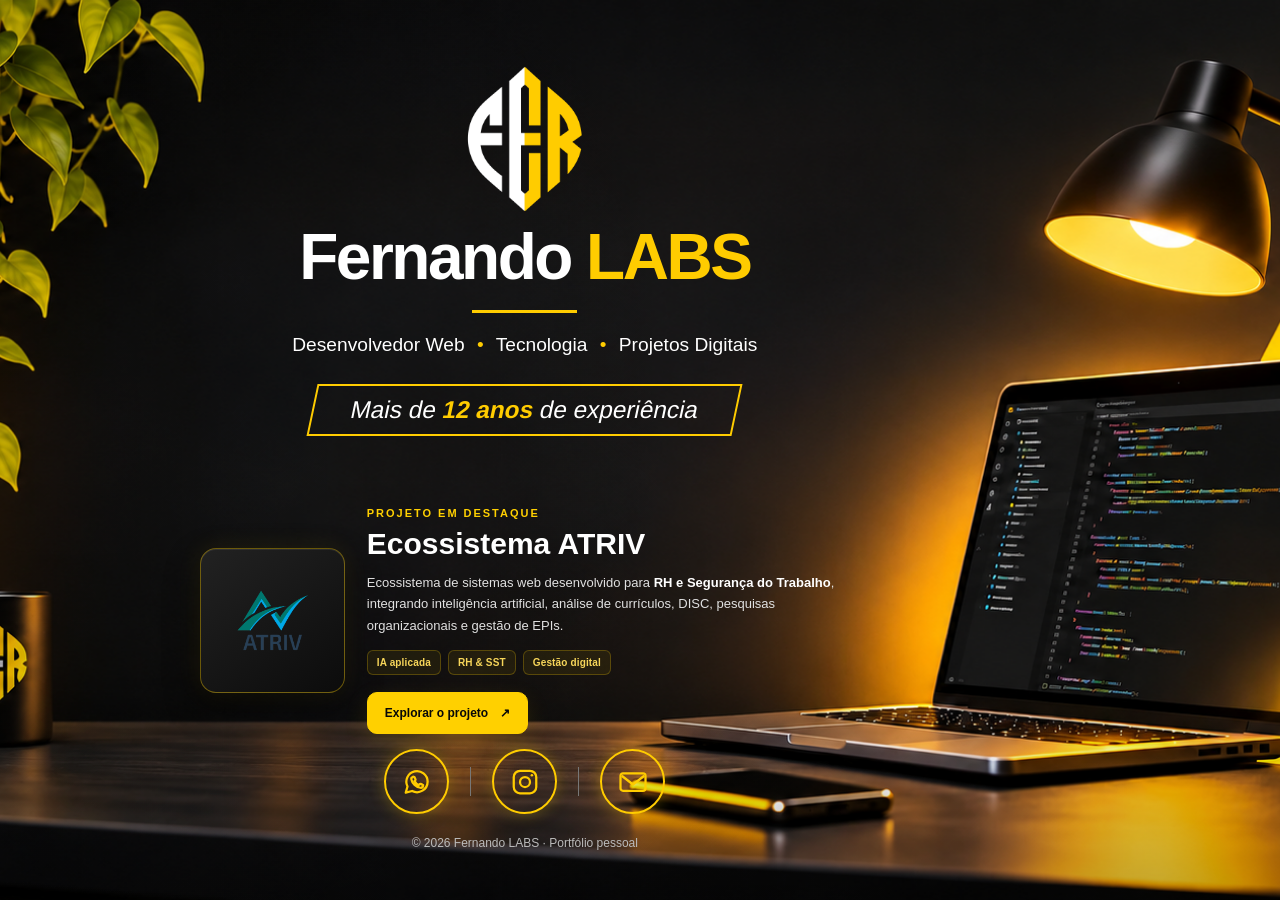
==== commit c5f8eefe: "vai" ====
--- a/index.html
+++ b/index.html
@@ -27,4 +27,53 @@
 </p>
 </header>
 
-<div class="experience">Mais de <strong>12 anos</strong> de experiência</div><section class="project" aria-label="Projeto em destaque ATRIV"><div class="project-logo"><img src="assets/logo-atriv.png" alt="ATRIV — logo original"></div><div class="project-copy"><span class="eyebrow">PROJETO EM DESTAQUE</span><h2>Ecossistema ATRIV</h2><p>Sistemas web para gestão, pesquisas e recrutamento: <strong>/app</strong>, <strong>/pesquisa</strong> e <strong>/conecta</strong>.</p><a href="atriv.html" class="project-link">Conheça o projeto ATRIV <span aria-hidden="true">↗</span></a></div></section><nav class="social" aria-label="Redes sociais e contato"><a href="https://wa.me/5514996076867?text=Ol%C3%A1%2C%20vim%20pelo%20seu%20site" aria-label="WhatsApp" title="WhatsApp" target="_blank" rel="noopener noreferrer"><svg viewBox="0 0 24 24" fill="none" stroke="currentColor" stroke-width="1.8" stroke-linecap="round" stroke-linejoin="round"><path d="M20.5 11.7a8.5 8.5 0 0 1-12.4 7.5L3 20.5l1.4-4.9a8.5 8.5 0 1 1 16.1-3.9Z"/><path d="M8.4 8.3c.4-.6.7-.5 1-.5.3 0 .5.1.7.5l.7 1.6c.1.3 0 .5-.2.8l-.6.6c.8 1.5 1.9 2.5 3.4 3.2l.7-.8c.2-.2.5-.3.8-.2l1.7.8c.3.1.4.4.3.7-.2 1.3-1.1 1.7-2.2 1.6-3.2-.4-6.7-3.6-7.2-6.7-.2-1.1.1-1.7.9-1.6Z"/></svg></a><span class="divider"></span><a href="https://www.instagram.com/fernandoisouza" aria-label="Instagram" title="Instagram" target="_blank" rel="noopener noreferrer"><svg viewBox="0 0 24 24" fill="none" stroke="currentColor" stroke-width="1.8"><rect x="3" y="3" width="18" height="18" rx="5"/><circle cx="12" cy="12" r="4"/><circle cx="17.5" cy="6.5" r="1" fill="currentColor" stroke="none"/></svg></a><span class="divider"></span><a href="mailto:fsouza.dev@gmail.com" aria-label="E-mail" title="E-mail"><svg viewBox="0 0 24 24" fill="none" stroke="currentColor" stroke-width="1.8" stroke-linejoin="round"><rect x="2" y="5" width="20" height="14" rx="2"/><path d="m3 7 9 7 9-7"/></svg></a></nav><footer>© <span id="year">2026</span> Fernando LABS · Portfólio pessoal</footer></div></main><script src="assets/script.js"></script></body></html>+<div class="experience">Mais de <strong>12 anos</strong> de experiência</div>
+
+
+<section class="project" aria-labelledby="atriv-project-title">
+
+    <div class="project-logo">
+        <img
+            src="assets/logo-atriv.png"
+            alt="Logotipo ATRIV Consultoria Integrada"
+            width="150"
+            height="150"
+            loading="lazy"
+        >
+    </div>
+
+    <div class="project-copy">
+
+        <span class="eyebrow">
+            PROJETO EM DESTAQUE
+        </span>
+
+        <h2 id="atriv-project-title">
+            Ecossistema ATRIV
+        </h2>
+
+        <p>
+            Ecossistema de sistemas web desenvolvido para
+            <strong>RH e Segurança do Trabalho</strong>,
+            integrando inteligência artificial,
+            análise de currículos, DISC, pesquisas
+            organizacionais e gestão de EPIs.
+        </p>
+
+        <div class="project-tags" aria-label="Tecnologias e módulos">
+            <span>IA aplicada</span>
+            <span>RH &amp; SST</span>
+            <span>Gestão digital</span>
+        </div>
+
+        <a href="atriv.html" class="project-link">
+            Explorar o projeto
+            <span aria-hidden="true">↗</span>
+        </a>
+
+    </div>
+
+</section>
+
+
+<nav class="social" aria-label="Redes sociais e contato"><a href="https://wa.me/5514996076867?text=Ol%C3%A1%2C%20vim%20pelo%20seu%20site" aria-label="WhatsApp" title="WhatsApp" target="_blank" rel="noopener noreferrer"><svg viewBox="0 0 24 24" fill="none" stroke="currentColor" stroke-width="1.8" stroke-linecap="round" stroke-linejoin="round"><path d="M20.5 11.7a8.5 8.5 0 0 1-12.4 7.5L3 20.5l1.4-4.9a8.5 8.5 0 1 1 16.1-3.9Z"/><path d="M8.4 8.3c.4-.6.7-.5 1-.5.3 0 .5.1.7.5l.7 1.6c.1.3 0 .5-.2.8l-.6.6c.8 1.5 1.9 2.5 3.4 3.2l.7-.8c.2-.2.5-.3.8-.2l1.7.8c.3.1.4.4.3.7-.2 1.3-1.1 1.7-2.2 1.6-3.2-.4-6.7-3.6-7.2-6.7-.2-1.1.1-1.7.9-1.6Z"/></svg></a><span class="divider"></span><a href="https://www.instagram.com/fernandoisouza" aria-label="Instagram" title="Instagram" target="_blank" rel="noopener noreferrer"><svg viewBox="0 0 24 24" fill="none" stroke="currentColor" stroke-width="1.8"><rect x="3" y="3" width="18" height="18" rx="5"/><circle cx="12" cy="12" r="4"/><circle cx="17.5" cy="6.5" r="1" fill="currentColor" stroke="none"/></svg></a><span class="divider"></span><a href="mailto:fsouza.dev@gmail.com" aria-label="E-mail" title="E-mail"><svg viewBox="0 0 24 24" fill="none" stroke="currentColor" stroke-width="1.8" stroke-linejoin="round"><rect x="2" y="5" width="20" height="14" rx="2"/><path d="m3 7 9 7 9-7"/></svg></a></nav><footer>© <span id="year">2026</span> Fernando LABS · Portfólio pessoal</footer></div></main><script src="assets/script.js"></script></body></html>
--- a/assets/style.css
+++ b/assets/style.css
@@ -39,4 +39,208 @@
     margin: 0 7px;
 }
 
-.brand h1 span{color:#ffcc00}.underline{width:105px;height:3px;background:#ffcc00;margin:18px auto 21px}.brand p{font-size:clamp(15px,1.5vw,22px);margin:0;white-space:nowrap}.brand p b{color:#ffcc00;margin:0 7px}.experience{display:inline-block;position:relative;margin:28px auto 27px;padding:10px 37px;border:2px solid #ffcc00;transform:skewX(-12deg);font-size:clamp(17px,1.9vw,27px);white-space:nowrap}.experience strong{color:#ffcc00}.experience>*{transform:skewX(12deg)}.project{display:flex;align-items:center;gap:24px;margin:0 auto 27px;max-width:660px;text-align:left;padding:10px 0}.project-logo{flex:0 0 205px;display:flex;align-items:center;justify-content:center;border-right:1px solid #858585;padding-right:20px}.project-logo img{width:100%;max-height:135px;object-fit:contain;background:#fff;border-radius:8px}.project-copy{flex:1;min-width:0}.eyebrow{font-size:12px;font-weight:700;letter-spacing:3px;color:#ffcc00}.project h2{font-size:25px;margin:7px 0}.project p{font-size:15px;line-height:1.5;margin:0 0 13px;color:#eee}.project-link{display:inline-flex;align-items:center;gap:12px;background:#ffcc00;color:#080808;text-decoration:none;font-weight:800;font-size:14px;border-radius:10px;padding:13px 17px;transition:transform .2s,background .2s}.project-link:hover{transform:translateY(-2px);background:#ffe166}.social{display:flex;align-items:center;justify-content:center;gap:21px;margin:5px auto 22px}.social a{display:grid;place-items:center;width:65px;height:65px;border:2px solid #ffcc00;border-radius:50%;color:#ffcc00;box-shadow:0 0 16px #ffcc004d;transition:transform .2s,background .2s}.social a:hover{transform:translateY(-3px);background:#ffcc001c}.social svg{width:30px;height:30px}.divider{height:29px;width:1px;background:#777}footer{font-size:12px;color:#bbb}@media(max-width:1100px){.content{margin-left:-14vw;width:min(650px,100%)}.scene{background-position:57% center}}@media(max-width:760px){.home{padding:35px 20px;min-height:100svh;align-items:center}.scene{background-position:65% center;opacity:.55}.scene:after{background:rgba(0,0,0,.58)}.content{margin-left:0}.brand-symbol{width:72px;height:90px}.brand h1{font-size:clamp(35px,8vw,55px);letter-spacing:-1.5px}.brand p{font-size:14px;white-space:normal;line-height:1.7}.experience{margin:23px auto 17px;padding:10px 15px;font-size:17px}.project{flex-direction:column;gap:12px;text-align:center;padding:10px 0}.project-logo{border-right:0;padding:0;flex:auto;width:155px}.project-logo img{max-height:105px}.project h2{font-size:22px}.project p{font-size:14px}.social a{width:55px;height:55px}.social svg{width:26px;height:26px}}@media(max-width:370px){.brand h1{font-size:33px}.brand p b{margin:0 2px}.experience{font-size:15px}.project-link{font-size:13px}}+.brand h1 span{color:#ffcc00}.underline{width:105px;height:3px;background:#ffcc00;margin:18px auto 21px}.brand p{font-size:clamp(15px,1.5vw,22px);margin:0;white-space:nowrap}.brand p b{color:#ffcc00;margin:0 7px}.experience{display:inline-block;position:relative;margin:28px auto 27px;padding:10px 37px;border:2px solid #ffcc00;transform:skewX(-12deg);font-size:clamp(17px,1.9vw,27px);white-space:nowrap}.experience strong{color:#ffcc00}.experience>*{transform:skewX(12deg)}.project{display:flex;align-items:center;gap:24px;margin:0 auto 27px;max-width:660px;text-align:left;padding:10px 0}.project-logo{flex:0 0 205px;display:flex;align-items:center;justify-content:center;border-right:1px solid #858585;padding-right:20px}.project-logo img{width:100%;max-height:135px;object-fit:contain;background:#fff;border-radius:8px}.project-copy{flex:1;min-width:0}.eyebrow{font-size:12px;font-weight:700;letter-spacing:3px;color:#ffcc00}.project h2{font-size:25px;margin:7px 0}.project p{font-size:15px;line-height:1.5;margin:0 0 13px;color:#eee}.project-link{display:inline-flex;align-items:center;gap:12px;background:#ffcc00;color:#080808;text-decoration:none;font-weight:800;font-size:14px;border-radius:10px;padding:13px 17px;transition:transform .2s,background .2s}.project-link:hover{transform:translateY(-2px);background:#ffe166}.social{display:flex;align-items:center;justify-content:center;gap:21px;margin:5px auto 22px}.social a{display:grid;place-items:center;width:65px;height:65px;border:2px solid #ffcc00;border-radius:50%;color:#ffcc00;box-shadow:0 0 16px #ffcc004d;transition:transform .2s,background .2s}.social a:hover{transform:translateY(-3px);background:#ffcc001c}.social svg{width:30px;height:30px}.divider{height:29px;width:1px;background:#777}footer{font-size:12px;color:#bbb}@media(max-width:1100px){.content{margin-left:-14vw;width:min(650px,100%)}.scene{background-position:57% center}}@media(max-width:760px){.home{padding:35px 20px;min-height:100svh;align-items:center}.scene{background-position:65% center;opacity:.55}.scene:after{background:rgba(0,0,0,.58)}.content{margin-left:0}.brand-symbol{width:72px;height:90px}.brand h1{font-size:clamp(35px,8vw,55px);letter-spacing:-1.5px}.brand p{font-size:14px;white-space:normal;line-height:1.7}.experience{margin:23px auto 17px;padding:10px 15px;font-size:17px}.project{flex-direction:column;gap:12px;text-align:center;padding:10px 0}.project-logo{border-right:0;padding:0;flex:auto;width:155px}.project-logo img{max-height:105px}.project h2{font-size:22px}.project p{font-size:14px}.social a{width:55px;height:55px}.social svg{width:26px;height:26px}}@media(max-width:370px){.brand h1{font-size:33px}.brand p b{margin:0 2px}.experience{font-size:15px}.project-link{font-size:13px}}
+
+
+/* ==========================================
+   FERNANDO LABS — PROJETO ATRIV
+   ========================================== */
+
+.project {
+    display: flex;
+    align-items: center;
+    gap: 22px;
+    width: min(100%, 650px);
+    margin: 34px auto 0;
+    text-align: left;
+}
+
+/* Card do logotipo */
+
+.project-logo {
+    flex: 0 0 145px;
+    width: 145px;
+    height: 145px;
+    display: flex;
+    align-items: center;
+    justify-content: center;
+    padding: 17px;
+
+    background: linear-gradient(
+        145deg,
+        rgba(35,35,35,.96),
+        rgba(12,12,12,.98)
+    );
+
+    border: 1px solid rgba(255,208,0,.38);
+    border-radius: 16px;
+
+    box-shadow:
+        0 14px 35px rgba(0,0,0,.4),
+        0 0 25px rgba(255,208,0,.09),
+        inset 0 1px 0 rgba(255,255,255,.08);
+
+    overflow: hidden;
+    transition:
+        transform .3s ease,
+        border-color .3s ease,
+        box-shadow .3s ease;
+}
+
+.project-logo:hover {
+    transform: translateY(-4px);
+    border-color: #FFD000;
+    box-shadow:
+        0 18px 40px rgba(0,0,0,.5),
+        0 0 35px rgba(255,208,0,.18);
+}
+
+.project-logo img {
+    display: block;
+    width: 100%;
+    height: 100%;
+    max-width: 100%;
+    max-height: 100%;
+    object-fit: contain;
+    background: transparent;
+    border: 0;
+    border-radius: 0;
+}
+
+/* Conteúdo */
+
+.project-copy {
+    flex: 1;
+    min-width: 0;
+}
+
+.project-copy .eyebrow {
+    display: block;
+    color: #FFD000;
+    font-size: 11px;
+    font-weight: 800;
+    letter-spacing: .18em;
+    margin-bottom: 8px;
+}
+
+.project-copy h2 {
+    color: #FFFFFF;
+    font-size: clamp(23px,2.5vw,30px);
+    font-weight: 800;
+    line-height: 1.15;
+    margin: 0 0 10px;
+}
+
+.project-copy p {
+    color: #E0E0E0;
+    font-size: 13px;
+    line-height: 1.65;
+    margin: 0 0 14px;
+}
+
+.project-copy p strong {
+    color: #FFFFFF;
+    font-weight: 750;
+}
+
+/* Etiquetas técnicas */
+
+.project-tags {
+    display: flex;
+    flex-wrap: wrap;
+    gap: 7px;
+    margin-bottom: 17px;
+}
+
+.project-tags span {
+    display: inline-flex;
+    align-items: center;
+    padding: 6px 9px;
+    border-radius: 6px;
+
+    color: #F7D65A;
+    background: rgba(255,208,0,.07);
+    border: 1px solid rgba(255,208,0,.24);
+
+    font-size: 10px;
+    font-weight: 700;
+    letter-spacing: .015em;
+}
+
+/* Botão */
+
+.project-copy .project-link {
+    display: inline-flex;
+    align-items: center;
+    justify-content: center;
+    gap: 12px;
+
+    min-height: 42px;
+    padding: 11px 17px;
+
+    background: #FFD000;
+    color: #080808;
+    border: 1px solid #FFD000;
+    border-radius: 10px;
+
+    font-size: 12px;
+    font-weight: 850;
+    text-decoration: none;
+
+    box-shadow: 0 8px 24px rgba(255,208,0,.12);
+    transition:
+        transform .2s ease,
+        background .2s ease,
+        box-shadow .2s ease;
+}
+
+.project-copy .project-link:hover {
+    background: #FFE05A;
+    color: #080808;
+    transform: translateY(-2px);
+    box-shadow: 0 12px 30px rgba(255,208,0,.2);
+}
+
+/* Mobile */
+
+@media (max-width: 600px) {
+    .project {
+        width: 100%;
+        flex-direction: column;
+        align-items: center;
+        gap: 16px;
+        margin-top: 27px;
+        text-align: center;
+    }
+
+    .project-logo {
+        flex: 0 0 auto;
+        width: 112px;
+        height: 112px;
+        padding: 12px;
+    }
+
+    .project-copy h2 {
+        font-size: 24px;
+    }
+
+    .project-copy p {
+        font-size: 12px;
+    }
+
+    .project-tags {
+        justify-content: center;
+    }
+}
+
+@media (prefers-reduced-motion: reduce) {
+    .project-logo,
+    .project-copy .project-link {
+        transition: none;
+    }
+
+    .project-logo:hover,
+    .project-copy .project-link:hover {
+        transform: none;
+    }
+}
